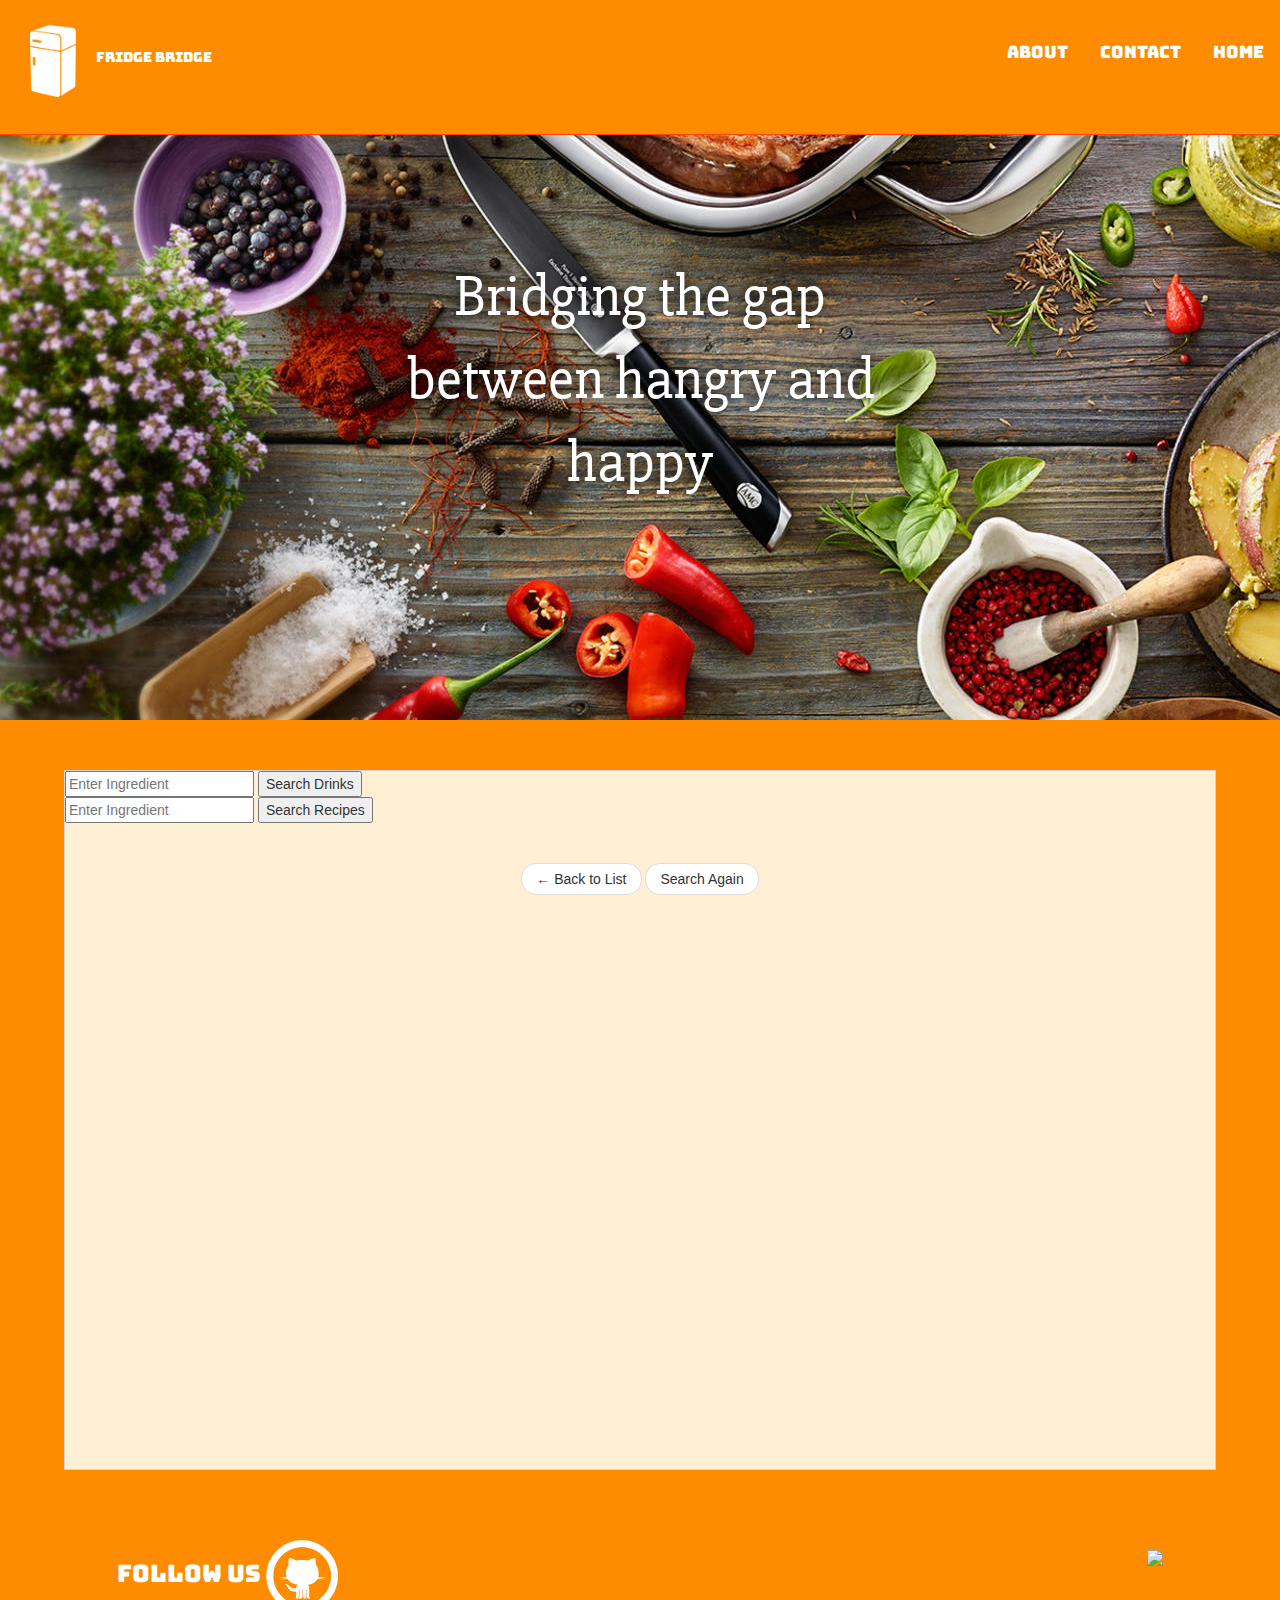
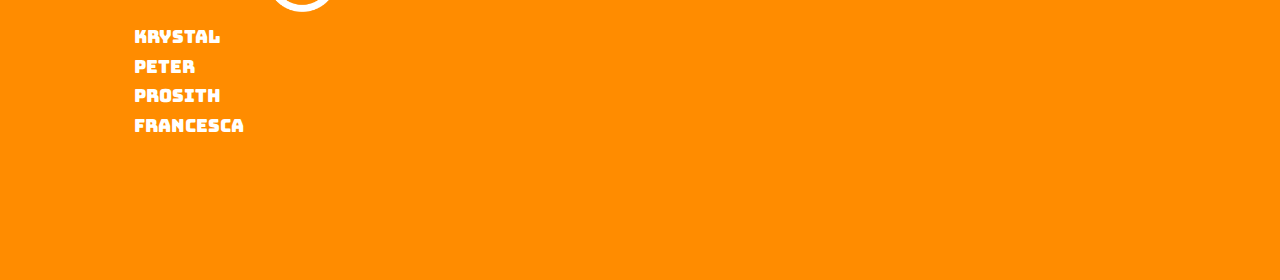
==== index.html @ c9c9466e "Merge pull request #19 from kryseno/prosith" ====
<!DOCTYPE html>
<html>

    <head>
        <title>Fridge Bridge</title>
        <link href="https://fonts.googleapis.com/css?family=Bungee|Slabo+27px|Quicksand" rel="stylesheet">
        <meta name="viewport" content="width=device-width, initial-scale=1">
        <link href="https://fonts.googleapis.com/css?family=Bungee|Slabo+27px" rel="stylesheet">
        <link rel="stylesheet" href="https://maxcdn.bootstrapcdn.com/bootstrap/3.3.7/css/bootstrap.min.css">
        <link rel="stylesheet" type="text/css" href="style.css">
        <script src="https://ajax.googleapis.com/ajax/libs/jquery/3.2.1/jquery.min.js"></script>
        <script src="https://maxcdn.bootstrapcdn.com/bootstrap/3.3.7/js/bootstrap.min.js"></script>

        <script src="food.js" type="text/javascript"></script>
        <script src="main.js" type="text/javascript"></script>
        <script src="youtube.js" type="text/javascript"></script>
        <script src="drink.js" type="text/javascript"></script>

        <meta name="viewport" content="width=device-width, initial-scale=1">
    </head>

    <body>

        <!--HEADER AND NAVIGATION MENU START-->
        <div class="navmenu">
            <img src="images/white_fridge.png" alt="Fridge Bridge Logo" id="fridgeLogo"><span class="hidden-xs" style="color: white">Fridge Bridge</span>
            <a href="#home">Home</a>
            <a href="#contact">Contact</a>
            <a href="#about">About</a>
        </div>

        <div class="header">
            <div class="hidden-sm hidden-md hidden-lg" id="mottoMobile">Bridging the gap between hangry and happy</div>
            <div class="hidden-xs" id="motto">Bridging the gap between hangry and happy</div>
        </div>
        <!--HEADER AND NAVIGATION MENU END-->

        <!--*******************************MAIN CONTENT AREA START*******************************-->
        <div class="content container-fluid">
            <div class="recipeArea">

                <!--SEARCH BAR FOR DRINK RECIPES-->
                <div class="inputForm">
                    <input class="inputDrink" type="text" name="input" placeholder="Enter Ingredient">
                    <button class="submitDrink" id="submitDrink" type="button">Search Drinks</button>
                </div>

                <!--SEARCH BAR FOR FOOD RECIPES-->
                <form action="">
                    <input placeholder="Enter Ingredient" type="text" id='foodInput'>
                    <button class="submitFood" id="submitFood" type="button">Search Recipes</button>
                </form>

                <!--PETER'S CODE FOR DRINKS START-->
                <div class="expand-drink">
                    <div class="expand-drink-body">
                        <div class="container-fluid">
                            <div class="drinkList">
                                <ul>

                                </ul>
                            </div>

                            <div class="drinkIng">
                                <h2></h2>
                                <div class="photoImg"></div>
                                <div class="ingredSec">
                                    <h3>Ingredients</h3>
                                    <ul></ul>
                                </div>
                                <div class="descSec">
                                    <h3>Instructions</h3>
                                    <p></p>
                                </div>
                                <div class="skillSec">
                                    <h3>Skill Level Recommended</h3>
                                    <p></p>
                                </div>
                                <div class="storySec">
                                    <h3>Background Story</h3>
                                    <p></p>
                                </div>
                                <div class="youtubeSec">
                                    <h3>Video Tutorials Containing <span class="drinksSearchTerm"></span></h3>
                                    <p>
                         <!--KRYSTAL'S CODE FOR DRINK CAROUSEL START-->
                                    <div class="carousel_container hidden" id="drinks_carousel">
                                        <div class="carousel slide" id="youtube_carousel1" data-pause='hover' data-ride="carousel">
                                            <!-- Indicators -->
                                            <ol class="carousel-indicators">
                                                <li data-target="#youtube_carousel1" data-slide-to="0" class="active"></li>
                                                <li data-target="#youtube_carousel1" data-slide-to="1"></li>
                                                <li data-target="#youtube_carousel1" data-slide-to="2"></li>
                                                <li data-target="#youtube_carousel1" data-slide-to="3"></li>
                                                <li data-target="#youtube_carousel1" data-slide-to="4"></li>
                                            </ol>

                                            <!-- Videos -->
                                            <div class="carousel-inner">
                                                <div class="item active drinksItem" id="drinks_video0" style="text-align: center">
                                                    <!--youtube video will go here-->
                                                </div>

                                                <div class="item drinksItem" id="drinks_video1" style="text-align: center">
                                                    <!--youtube video will go here-->
                                                </div>

                                                <div class="item drinksItem" id="drinks_video2" style="text-align: center">
                                                    <!--youtube video will go here-->
                                                </div>
                                                <div class="item drinksItem" id="drinks_video3" style="text-align: center">
                                                    <!--youtube video will go here-->
                                                </div>
                                                <div class="item drinksItem" id="drinks_video4" style="text-align: center">
                                                    <!--youtube video will go here-->
                                                </div>
                                            </div>

                                            <!-- Left & Right Controls -->
                                            <a class="left carousel-control" href="#youtube_carousel1" data-slide="prev">
                                                <span class="glyphicon glyphicon-chevron-left"></span>
                                                <span class="sr-only">Previous</span>
                                            </a>
                                            <a class="right carousel-control" href="#youtube_carousel1" data-slide="next">
                                                <span class="glyphicon glyphicon-chevron-right"></span>
                                                <span class="sr-only">Next</span>
                                            </a>
                                        </div>

                                    </div>
                        <!--KRYSTAL'S CODE FOR DRINK CAROUSEL END-->
                                </div>
                            </div>
                        </div>
                    </div>
                </div>

                <!--PROSITH'S CODES-->
                <div class="container-fluid">
                    <div class="recipeList">
                        <div class="recipeList rL1">
                        </div>
                        <div class="recipeList rL2">
                        </div>
                    </div>
                    <div class="recipe">
                        <h2></h2>
                        <div class="recipePhoto"></div>
                        <div class="foodIngredients">
                            <h3>Ingredients</h3>
                            <ul></ul>
                        </div>
                        <div class="instructions">
                            <h3>Instructions</h3>
                            <p></p>
                        </div>
                        <div class="vidTutorials">
                            <h3>Video Tutorials Containing <span class="foodSearchTerm"></span></h3>
                            <p>
                                <!--KRYSTAL'S CODE FOR **FOOD** CAROUSEL START-->
                            <div class="carousel_container hidden" id="food_carousel">
                                <div class="carousel slide" id="youtube_carousel2" data-pause='hover' data-ride="carousel">
                                    <!-- Indicators -->
                                    <ol class="carousel-indicators">
                                        <li data-target="#youtube_carousel2" data-slide-to="0" class="active"></li>
                                        <li data-target="#youtube_carousel2" data-slide-to="1"></li>
                                        <li data-target="#youtube_carousel2" data-slide-to="2"></li>
                                        <li data-target="#youtube_carousel2" data-slide-to="3"></li>
                                        <li data-target="#youtube_carousel2" data-slide-to="4"></li>
                                    </ol>

                                    <!-- Videos -->
                                    <div class="carousel-inner">
                                        <div class="item active foodItem" id="food_video0" style="text-align: center">
                                            <!--youtube video will go here-->
                                        </div>

                                        <div class="item foodItem" id="food_video1" style="text-align: center">
                                            <!--youtube video will go here-->
                                        </div>

                                        <div class="item foodItem" id="food_video2" style="text-align: center">
                                            <!--youtube video will go here-->
                                        </div>
                                        <div class="item foodItem" id="food_video3" style="text-align: center">
                                            <!--youtube video will go here-->
                                        </div>
                                        <div class="item foodItem" id="food_video4" style="text-align: center">
                                            <!--youtube video will go here-->
                                        </div>
                                    </div>

                                    <!-- Left & Right Controls -->
                                    <a class="left carousel-control" href="#youtube_carousel2" data-slide="prev">
                                        <span class="glyphicon glyphicon-chevron-left"></span>
                                        <span class="sr-only">Previous</span>
                                    </a>
                                    <a class="right carousel-control" href="#youtube_carousel2" data-slide="next">
                                        <span class="glyphicon glyphicon-chevron-right"></span>
                                        <span class="sr-only">Next</span>
                                    </a>
                                </div>
                            </div>
                        </div>
                        <!--KRYSTAL'S CODE FOR **FOOD** CAROUSEL END-->
                    </div>
                
                <nav aria-label="...">
                    <ul class="pager">
                        <li class="backToList"><span aria-hidden="true">&larr; Back to List</span></li>
                        <li class="searchAgain"><span aria-hidden="true">Search Again</span></li>
                    </ul>
                </nav>
                <!--PETER'S CODE FOR DRINKS END-->
                </div>
            </div>
        </div>


        <!--*******************************MAIN CONTENT AREA END*******************************-->

        <!-- error modal -->
        <div id="errorModal" class="modal fade" role="dialog">
            <div class="modal-dialog">
                <div class="modal-content">
                    <div class="modal-header">
                        <button type="button" class="close" data-dismiss="modal">&times;</button>
                    </div>
                    <div class="modal-body">
                        <p></p>
                    </div>
                </div>
            </div>
        </div>


        <!--FOOTER START-->
        <div class="footer container-fluid">
            <div class="col-md-4 col-xs-12 githubLinks">
                <div class="pull-left">
                    <h3>Follow Us<img src="images/github-10-xxl.png" alt="Github Logo" id="gitLogo"></h3>
                </div>
            <ul class="col-md-6 githubLinks">
                <li><a href="https://github.com/kryseno">Krystal</a></li>
                <li><a href="https://github.com/oowretep">Peter</a></li>
                <li><a href="https://github.com/pk316">Prosith</a></li>
                <li><a href="https://github.com/csinocruz">Francesca</a></li>
            </ul>
            </div>
            <div>
                <img class="pull-right col-md-6 col-xs-12 studentLogos" src="images/fb_logo_white.png" id="mainLogo">
            </div>
        </div>
        <!--FOOTER END-->

    </body>
</html>
---- style.css ----
/*Cesca's Code*/

body {
    background-color: darkorange;
}

#fridgeLogo {
    height: 8vh;
    width: auto;
    margin: 25px 20px 20px 30px;
}

#gitLogo {
    height: 8vh;
    width: auto;
    margin-left: 5px;
}

.navmenu {
    overflow: hidden;
    background-color: darkorange;
    font-family: 'Bungee', cursive;
    height: 15vh;
    width: 100%;
    position: fixed;
    border-bottom: 1px solid orangered;
}

.navmenu a {
    float: right;
    display: block;
    text-align: center;
    padding: 40px 16px;
    text-decoration: none;
    font-size: 17px;
    color: white;
}

.navmenu a:hover {
    color: orangered;
}

.header {
    height: 80vh;
    width: 100%;
    background-image: url("images/culinary.jpg");
    background-repeat: no-repeat;
    /*background-attachment: fixed;*/
    background-position: center left;
}

#motto {
    color: white;
    margin: auto;
    max-width: 580px;
    font-size: 58px;
    text-shadow: -1px -3px 13px black;
    text-align: center;
    font-family: 'Slabo 27px', serif;
    padding-top: 20%;
}

#mottoMobile {
    color: white;
    margin: auto;
    max-width: 300px;
    font-size: 35px;
    text-shadow: -1px -3px 13px black;
    text-align: center;
    font-family: 'Slabo 27px', serif;
    padding-top: 50%;
}

.footer {
    overflow: auto;
    background-color: darkorange;
    font-family: 'Bungee', cursive;
    height: 40vh;
    color: white;
    padding: 0px 8vw;
    /*display: flex;*/
    /*justify-content: space-around;*/
}

.content {
    display: flex;
    justify-content: space-around;
    margin-top: 50px;
    margin-bottom: 50px;
}

.recipeArea {
    height: 700px;
    width: 90vw;
    border: 1px solid lightgrey;
    display: inline-block;
    overflow: scroll;
    background-color: papayawhip;

}

li a{
    color: white;
    font-size: large;

}

li a:hover {
    color: orangered;
    text-decoration: none;
}

.githubLinks > ul li {
    list-style: none;
    padding: 2px;
     /*text-align: center;*/
 }

.studentLogos .githubLinks #gitLogo {
    text-align: center;
}

#mainLogo {
    height: 34vh;
    width: auto;
    padding-top: 30px;
    padding-left: 10vw;
    padding-bottom: 15px;
}

/*Krystal's Code*/
.carousel_container {
    width: 60%;
    margin: auto;
    border: 6px solid darkorange;
    border-radius: 10px;
}
.carousel_container .hidden{
    display: none;
}
.carousel-control {
    width: 5%;
}
.carousel-inner {
    background-color: darkorange;
}

/* peter css */
.drinkList {
    display: none;
    /*border: 1px solid black;*/
}

.drinkIng {
    display: none;
    /*border: 1px solid black;*/
}

.drinkList li {
    display: table;
    margin:auto;
}

.drinkList ul {
    padding: 0;
}

.mouseHover {
    cursor: pointer;
}

.photoImg {
    height: 300px;
    width: 300px;
    float: right;
    background-size: contain;
    background-repeat: no-repeat;
    border: none;
}

.carousel_container {
    margin: auto;
    border: 6px solid darkorange;
    border-radius: 10px;
}

#video0 {
    background-color: darkorange;
}

.drinkList, .drinkIng {
    font-family: 'Quicksand', sans-serif;
}

/*TESTING SLIDE MOTION FOR DIV*/
#expand-drink {
    border: 1px solid darkorange;
}
#expand-drink-body{
    height: 15px;
    overflow: hidden;
    transition:         height 500ms ease;
    -moz-transition:    height 500ms ease;
    -ms-transition:     height 500ms ease;
    -o-transition:      height 500ms ease;
    -webkit-transition: height 500ms ease;
}
.expanded {
    height: 550px !important;
}
#more {
    cursor: pointer;
    text-align: right;
}
/****************************/
/* PROSITH CSS */
.recipeList {
    display: none;
    display: inline-block;
}
.recipe{
    display: none;
}
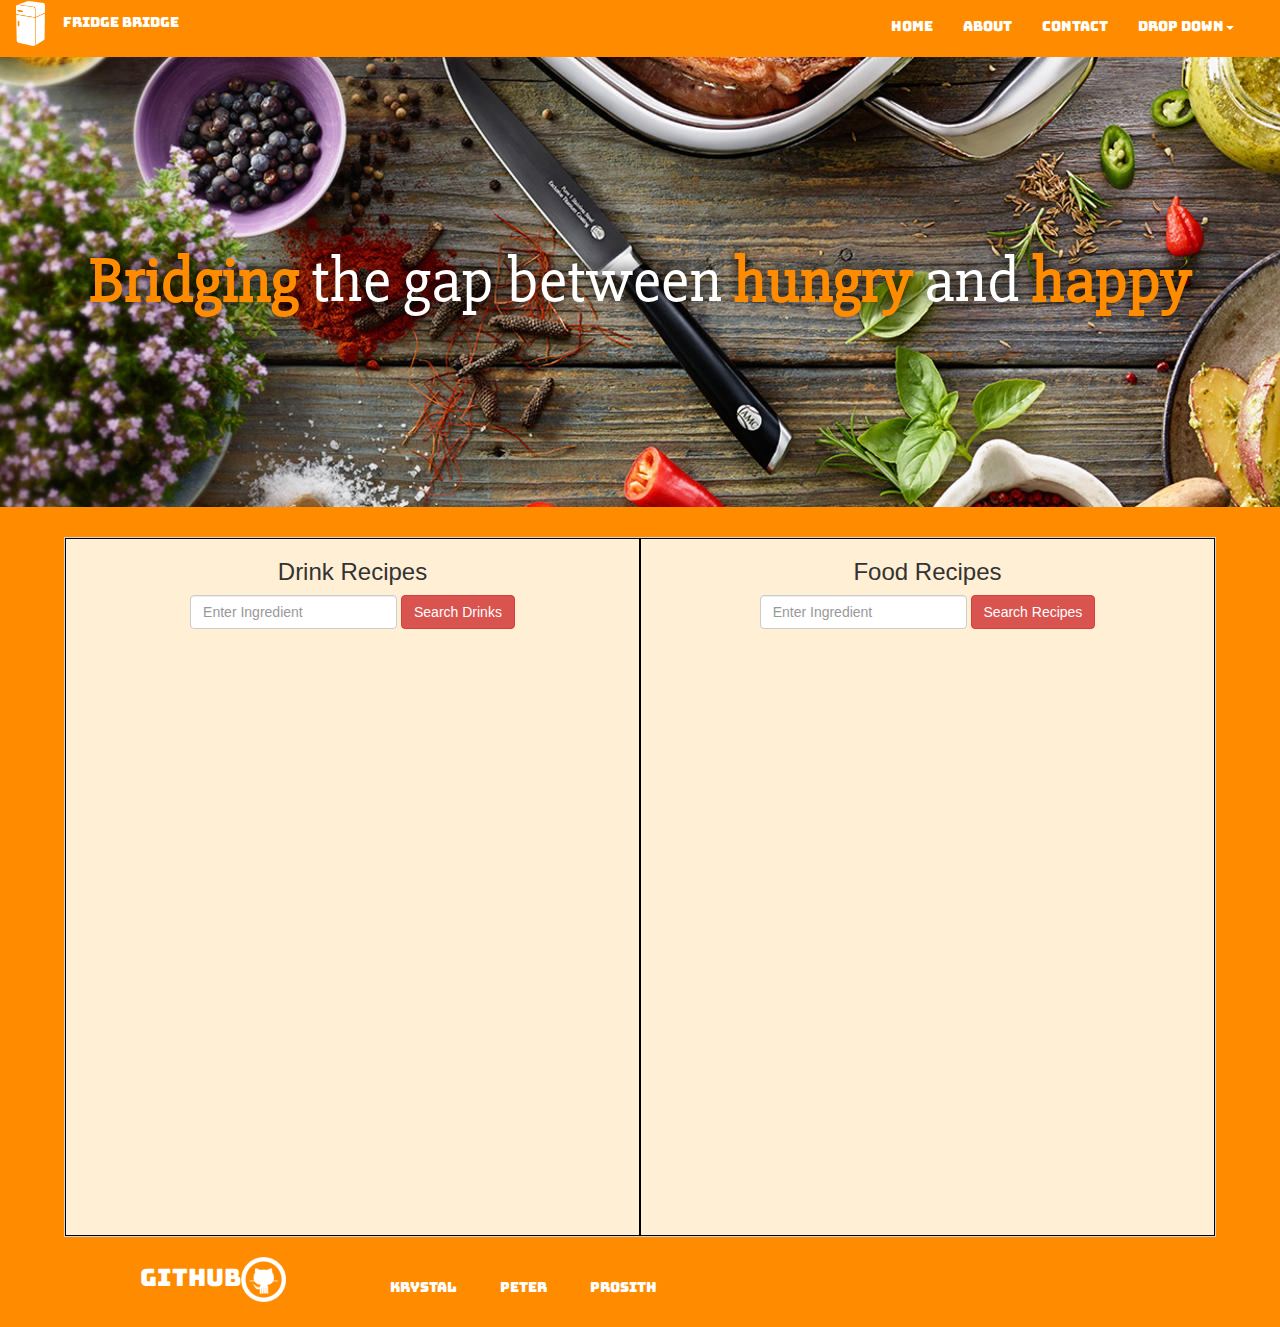
==== commit 13bdafd3: "Merge pull request #23 from kryseno/vp1" ====
--- a/index.html
+++ b/index.html
@@ -1,226 +1,245 @@
 <!DOCTYPE html>
 <html>
-
     <head>
         <title>Fridge Bridge</title>
+        <meta name="viewport" content="width=device-width, initial-scale=1">
+        
         <link href="https://fonts.googleapis.com/css?family=Bungee|Slabo+27px|Quicksand" rel="stylesheet">
-        <meta name="viewport" content="width=device-width, initial-scale=1">
         <link href="https://fonts.googleapis.com/css?family=Bungee|Slabo+27px" rel="stylesheet">
         <link rel="stylesheet" href="https://maxcdn.bootstrapcdn.com/bootstrap/3.3.7/css/bootstrap.min.css">
         <link rel="stylesheet" type="text/css" href="style.css">
+
         <script src="https://ajax.googleapis.com/ajax/libs/jquery/3.2.1/jquery.min.js"></script>
         <script src="https://maxcdn.bootstrapcdn.com/bootstrap/3.3.7/js/bootstrap.min.js"></script>
 
-        <script src="food.js" type="text/javascript"></script>
-        <script src="main.js" type="text/javascript"></script>
-        <script src="youtube.js" type="text/javascript"></script>
-        <script src="drink.js" type="text/javascript"></script>
-
-        <meta name="viewport" content="width=device-width, initial-scale=1">
+        <script src="scripts/food.js" type="text/javascript"></script>
+        <script src="scripts/main.js" type="text/javascript"></script>
+        <script src="scripts/youtube.js" type="text/javascript"></script>
+        <script src="scripts/drink.js" type="text/javascript"></script>
     </head>
 
     <body>
-
-        <!--HEADER AND NAVIGATION MENU START-->
-        <div class="navmenu">
-            <img src="images/white_fridge.png" alt="Fridge Bridge Logo" id="fridgeLogo"><span class="hidden-xs" style="color: white">Fridge Bridge</span>
-            <a href="#home">Home</a>
-            <a href="#contact">Contact</a>
-            <a href="#about">About</a>
+        <!--NAVIGATION MENU START-->
+        <nav class="navbar mb5">
+            <div class="container-fluid">
+                <div class="navbar-header">
+                    <button type="button" class="navbar-toggle nav-toggle" data-toggle="collapse" data-target="#mainNav">
+                            <img class="mobile-nav" src="images/fb_logo_white.png">
+                    </button>
+                    <div class="nav-left">
+                        <img src="images/white_fridge.png">
+                        <p>Fridge Bridge</p>
+                    </div>
+                </div>
+                <div class="collapse navbar-collapse navbar-right" id="mainNav">
+                    <ul class="nav navbar-nav">
+                        <li class="active"><a href="#home">Home</a></li>
+                        <li><a href="#about">About</a></li>
+                        <li><a href="#contact">Contact</a></li>
+                        <li class="dropdown">
+                            <a class="dropdown-toggle" data-toggle="dropdown" href="#">Drop Down<span class="caret"></span></a>
+                            <ul class="dropdown-menu">
+                                <li><a href="#">Page 1-1</a></li>
+                                <li><a href="#">Page 1-2</a></li>
+                                <li><a href="#">Page 1-3</a></li>
+                            </ul>
+                        </li>
+                    </ul>
+                </div>
+            </div>
+        </nav> <!--NAVIGATION MENU END-->
+
+        <div class="jumbotron welcome">
+            <h1><b>Bridging</b> the gap between <b>hungry</b> and <b>happy</b></h1>
         </div>
 
-        <div class="header">
-            <div class="hidden-sm hidden-md hidden-lg" id="mottoMobile">Bridging the gap between hangry and happy</div>
-            <div class="hidden-xs" id="motto">Bridging the gap between hangry and happy</div>
-        </div>
-        <!--HEADER AND NAVIGATION MENU END-->
-
-        <!--*******************************MAIN CONTENT AREA START*******************************-->
-        <div class="content container-fluid">
-            <div class="recipeArea">
-
-                <!--SEARCH BAR FOR DRINK RECIPES-->
-                <div class="inputForm">
-                    <input class="inputDrink" type="text" name="input" placeholder="Enter Ingredient">
-                    <button class="submitDrink" id="submitDrink" type="button">Search Drinks</button>
-                </div>
-
-                <!--SEARCH BAR FOR FOOD RECIPES-->
-                <form action="">
-                    <input placeholder="Enter Ingredient" type="text" id='foodInput'>
-                    <button class="submitFood" id="submitFood" type="button">Search Recipes</button>
-                </form>
-
-                <!--PETER'S CODE FOR DRINKS START-->
-                <div class="expand-drink">
-                    <div class="expand-drink-body">
-                        <div class="container-fluid">
-                            <div class="drinkList">
-                                <ul>
-
-                                </ul>
-                            </div>
-
-                            <div class="drinkIng">
-                                <h2></h2>
-                                <div class="photoImg"></div>
-                                <div class="ingredSec">
-                                    <h3>Ingredients</h3>
-                                    <ul></ul>
+        <!--MAIN CONTENT-->
+        <div class="content">
+            <div class="recipe-area">
+                
+                <!--DRINKS-->
+                <div class="drink-container col-sm-6 col-xs-12">
+                    <h3 class="drink-header col-sm-12">Drink Recipes</h3>
+                    <!--SEARCH BAR FOR DRINK RECIPES-->
+                    <form class="form-inline col-sm-12">
+                        <div class="drink-search form-group">
+                            <input class="input-drink form-control" type="text" name="input" placeholder="Enter Ingredient">
+                            <button class="submit-drink btn btn-danger" id="submit-drink" type="button">Search Drinks</button>
+                        </div>
+                    </form>
+
+                    <!--DRINKS START-->
+                    <div class="container-fluid">
+                        <div class="drink-list">
+                            <ul>
+
+                            </ul>
+                        </div>
+
+                        <div class="drink-ing">
+                            <h2></h2>
+                            <div class="photo-img"></div>
+                            <div class="ingred-sec">
+                                <h3>Ingredients</h3>
+                                <ul></ul>
+                            </div>
+                            <div class="desc-sec">
+                                <h3>Instructions</h3>
+                                <p></p>
+                            </div>
+                            <div class="skill-sec">
+                                <h3>Skill Level Recommended</h3>
+                                <p></p>
+                            </div>
+                            <div class="story-sec">
+                                <h3>Background Story</h3>
+                                <p></p>
+                            </div>
+                            <div class="youtube-sec">
+                                <h3>Video Tutorials Containing <span class="drinksSearchTerm"></span></h3>
+                                <p>
+                                <!--DRINK CAROUSEL START-->
+                                <div class="carousel_container hidden" id="drinks-carousel">
+                                    <div class="carousel slide" id="youtube-carousel1" data-pause='hover' data-ride="carousel">
+                                        <!-- Indicators -->
+                                        <ol class="carousel-indicators">
+                                            <li data-target="#youtube-carousel1" data-slide-to="0" class="active"></li>
+                                            <li data-target="#youtube-carousel1" data-slide-to="1"></li>
+                                            <li data-target="#youtube-carousel1" data-slide-to="2"></li>
+                                            <li data-target="#youtube-carousel1" data-slide-to="3"></li>
+                                            <li data-target="#youtube-carousel1" data-slide-to="4"></li>
+                                        </ol>
+
+                                        <!-- Videos -->
+                                        <div class="carousel-inner">
+                                            <div class="item active drinks-item" id="drinks-video0" style="text-align: center">
+                                                <!--youtube video will go here-->
+                                            </div>
+
+                                            <div class="item drinks-item" id="drinks-video1" style="text-align: center">
+                                                <!--youtube video will go here-->
+                                            </div>
+
+                                            <div class="item drinks-item" id="drinks-video2" style="text-align: center">
+                                                <!--youtube video will go here-->
+                                            </div>
+                                            <div class="item drinks-item" id="drinks-video3" style="text-align: center">
+                                                <!--youtube video will go here-->
+                                            </div>
+                                            <div class="item drinks-item" id="drinks-video4" style="text-align: center">
+                                                <!--youtube video will go here-->
+                                            </div>
+                                        </div>
+
+                                        <!-- Left & Right Controls -->
+                                        <a class="left carousel-control" href="#youtube-carousel1" data-slide="prev">
+                                            <span class="glyphicon glyphicon-chevron-left"></span>
+                                            <span class="sr-only">Previous</span>
+                                        </a>
+                                        <a class="right carousel-control" href="#youtube-carousel1" data-slide="next">
+                                            <span class="glyphicon glyphicon-chevron-right"></span>
+                                            <span class="sr-only">Next</span>
+                                        </a>
+                                    </div>
+                                </div><!--DRINK CAROUSEL END-->
+                            </div>
+                        </div>
+                    </div>
+                </div><!--DRINKS END-->
+
+                <!--FOOD-->
+                <div class="food-container col-sm-6 col-xs-12">
+                    <h3 class="food-header col-sm-12">Food Recipes</h3>
+                    <!--SEARCH BAR FOR FOOD RECIPES-->
+                    <form class="form-inline col-sm-12">
+                        <div class="food-search form-group">
+                            <input placeholder="Enter Ingredient" type="text" id='food-input' class="form-control">
+                            <button class="submit-food btn btn-danger" id="submit-food" type="button">Search Recipes</button>
+                        </div>
+                    </form>
+
+                    <!--FOOD START-->
+                    <div class="container-fluid">
+                        <div class="recipe-list">
+                            <div class="recipe-list rL1">
+                            </div>
+                            <div class="recipe-list rL2">
+                            </div>
+                        </div>
+                        <div class="recipe">
+                            <h2></h2>
+                            <div class="recipe-photo"></div>
+                            <div class="food-ingredients">
+                                <h3>Ingredients</h3>
+                                <ul></ul>
+                            </div>
+                            <div class="instructions">
+                                <h3>Instructions</h3>
+                                <p></p>
+                            </div>
+                            <div class="vid-tutorials">
+                                <h3>Video Tutorials Containing <span class="foodSearchTerm"></span></h3>
+                                <p>
+                                <!--FOOD CAROUSEL START-->
+                                <div class="carousel-container hidden" id="food-carousel">
+                                    <div class="carousel slide" id="youtube-carousel2" data-pause='hover' data-ride="carousel">
+                                        <!-- Indicators -->
+                                        <ol class="carousel-indicators">
+                                            <li data-target="#youtube-carousel2" data-slide-to="0" class="active"></li>
+                                            <li data-target="#youtube-carousel2" data-slide-to="1"></li>
+                                            <li data-target="#youtube-carousel2" data-slide-to="2"></li>
+                                            <li data-target="#youtube-carousel2" data-slide-to="3"></li>
+                                            <li data-target="#youtube-carousel2" data-slide-to="4"></li>
+                                        </ol>
+
+                                        <!-- Videos -->
+                                        <div class="carousel-inner">
+                                            <div class="item active food-item" id="food-video0" style="text-align: center">
+                                                <!--youtube video will go here-->
+                                            </div>
+
+                                            <div class="item food-item" id="food-video1" style="text-align: center">
+                                                <!--youtube video will go here-->
+                                            </div>
+
+                                            <div class="item food-item" id="food-video2" style="text-align: center">
+                                                <!--youtube video will go here-->
+                                            </div>
+                                            <div class="item food-item" id="food-video3" style="text-align: center">
+                                                <!--youtube video will go here-->
+                                            </div>
+                                            <div class="item food-item" id="food-video4" style="text-align: center">
+                                                <!--youtube video will go here-->
+                                            </div>
+                                        </div>
+
+                                        <!-- Left & Right Controls -->
+                                        <a class="left carousel-control" href="#youtube-carousel2" data-slide="prev">
+                                            <span class="glyphicon glyphicon-chevron-left"></span>
+                                            <span class="sr-only">Previous</span>
+                                        </a>
+                                        <a class="right carousel-control" href="#youtube-carousel2" data-slide="next">
+                                            <span class="glyphicon glyphicon-chevron-right"></span>
+                                            <span class="sr-only">Next</span>
+                                        </a>
+                                    </div>
                                 </div>
-                                <div class="descSec">
-                                    <h3>Instructions</h3>
-                                    <p></p>
-                                </div>
-                                <div class="skillSec">
-                                    <h3>Skill Level Recommended</h3>
-                                    <p></p>
-                                </div>
-                                <div class="storySec">
-                                    <h3>Background Story</h3>
-                                    <p></p>
-                                </div>
-                                <div class="youtubeSec">
-                                    <h3>Video Tutorials Containing <span class="drinksSearchTerm"></span></h3>
-                                    <p>
-                         <!--KRYSTAL'S CODE FOR DRINK CAROUSEL START-->
-                                    <div class="carousel_container hidden" id="drinks_carousel">
-                                        <div class="carousel slide" id="youtube_carousel1" data-pause='hover' data-ride="carousel">
-                                            <!-- Indicators -->
-                                            <ol class="carousel-indicators">
-                                                <li data-target="#youtube_carousel1" data-slide-to="0" class="active"></li>
-                                                <li data-target="#youtube_carousel1" data-slide-to="1"></li>
-                                                <li data-target="#youtube_carousel1" data-slide-to="2"></li>
-                                                <li data-target="#youtube_carousel1" data-slide-to="3"></li>
-                                                <li data-target="#youtube_carousel1" data-slide-to="4"></li>
-                                            </ol>
-
-                                            <!-- Videos -->
-                                            <div class="carousel-inner">
-                                                <div class="item active drinksItem" id="drinks_video0" style="text-align: center">
-                                                    <!--youtube video will go here-->
-                                                </div>
-
-                                                <div class="item drinksItem" id="drinks_video1" style="text-align: center">
-                                                    <!--youtube video will go here-->
-                                                </div>
-
-                                                <div class="item drinksItem" id="drinks_video2" style="text-align: center">
-                                                    <!--youtube video will go here-->
-                                                </div>
-                                                <div class="item drinksItem" id="drinks_video3" style="text-align: center">
-                                                    <!--youtube video will go here-->
-                                                </div>
-                                                <div class="item drinksItem" id="drinks_video4" style="text-align: center">
-                                                    <!--youtube video will go here-->
-                                                </div>
-                                            </div>
-
-                                            <!-- Left & Right Controls -->
-                                            <a class="left carousel-control" href="#youtube_carousel1" data-slide="prev">
-                                                <span class="glyphicon glyphicon-chevron-left"></span>
-                                                <span class="sr-only">Previous</span>
-                                            </a>
-                                            <a class="right carousel-control" href="#youtube_carousel1" data-slide="next">
-                                                <span class="glyphicon glyphicon-chevron-right"></span>
-                                                <span class="sr-only">Next</span>
-                                            </a>
-                                        </div>
-
-                                    </div>
-                        <!--KRYSTAL'S CODE FOR DRINK CAROUSEL END-->
-                                </div>
-                            </div>
-                        </div>
-                    </div>
-                </div>
-
-                <!--PROSITH'S CODES-->
-                <div class="container-fluid">
-                    <div class="recipeList">
-                        <div class="recipeList rL1">
-                        </div>
-                        <div class="recipeList rL2">
-                        </div>
-                    </div>
-                    <div class="recipe">
-                        <h2></h2>
-                        <div class="recipePhoto"></div>
-                        <div class="foodIngredients">
-                            <h3>Ingredients</h3>
-                            <ul></ul>
-                        </div>
-                        <div class="instructions">
-                            <h3>Instructions</h3>
-                            <p></p>
-                        </div>
-                        <div class="vidTutorials">
-                            <h3>Video Tutorials Containing <span class="foodSearchTerm"></span></h3>
-                            <p>
-                                <!--KRYSTAL'S CODE FOR **FOOD** CAROUSEL START-->
-                            <div class="carousel_container hidden" id="food_carousel">
-                                <div class="carousel slide" id="youtube_carousel2" data-pause='hover' data-ride="carousel">
-                                    <!-- Indicators -->
-                                    <ol class="carousel-indicators">
-                                        <li data-target="#youtube_carousel2" data-slide-to="0" class="active"></li>
-                                        <li data-target="#youtube_carousel2" data-slide-to="1"></li>
-                                        <li data-target="#youtube_carousel2" data-slide-to="2"></li>
-                                        <li data-target="#youtube_carousel2" data-slide-to="3"></li>
-                                        <li data-target="#youtube_carousel2" data-slide-to="4"></li>
-                                    </ol>
-
-                                    <!-- Videos -->
-                                    <div class="carousel-inner">
-                                        <div class="item active foodItem" id="food_video0" style="text-align: center">
-                                            <!--youtube video will go here-->
-                                        </div>
-
-                                        <div class="item foodItem" id="food_video1" style="text-align: center">
-                                            <!--youtube video will go here-->
-                                        </div>
-
-                                        <div class="item foodItem" id="food_video2" style="text-align: center">
-                                            <!--youtube video will go here-->
-                                        </div>
-                                        <div class="item foodItem" id="food_video3" style="text-align: center">
-                                            <!--youtube video will go here-->
-                                        </div>
-                                        <div class="item foodItem" id="food_video4" style="text-align: center">
-                                            <!--youtube video will go here-->
-                                        </div>
-                                    </div>
-
-                                    <!-- Left & Right Controls -->
-                                    <a class="left carousel-control" href="#youtube_carousel2" data-slide="prev">
-                                        <span class="glyphicon glyphicon-chevron-left"></span>
-                                        <span class="sr-only">Previous</span>
-                                    </a>
-                                    <a class="right carousel-control" href="#youtube_carousel2" data-slide="next">
-                                        <span class="glyphicon glyphicon-chevron-right"></span>
-                                        <span class="sr-only">Next</span>
-                                    </a>
-                                </div>
-                            </div>
-                        </div>
-                        <!--KRYSTAL'S CODE FOR **FOOD** CAROUSEL END-->
-                    </div>
+                            </div><!--FOOD CAROUSEL END-->
+                        </div>
+                    </div>
+                </div><!--FOOD END-->
                 
-                <nav aria-label="...">
+                <!-- <nav aria-label="...">
                     <ul class="pager">
-                        <li class="backToList"><span aria-hidden="true">&larr; Back to List</span></li>
-                        <li class="searchAgain"><span aria-hidden="true">Search Again</span></li>
+                        <li class="back-to-list"><span aria-hidden="true">&larr; Back to List</span></li>
+                        <li class="search-again"><span aria-hidden="true">Search Again</span></li>
                     </ul>
-                </nav>
-                <!--PETER'S CODE FOR DRINKS END-->
-                </div>
-            </div>
-        </div>
-
-
-        <!--*******************************MAIN CONTENT AREA END*******************************-->
+                </nav> -->
+            </div>
+        </div><!--MAIN CONTENT-->
 
         <!-- error modal -->
-        <div id="errorModal" class="modal fade" role="dialog">
+        <div id="error-modal" class="modal fade" role="dialog">
             <div class="modal-dialog">
                 <div class="modal-content">
                     <div class="modal-header">
@@ -233,25 +252,17 @@
             </div>
         </div>
 
-
         <!--FOOTER START-->
-        <div class="footer container-fluid">
-            <div class="col-md-4 col-xs-12 githubLinks">
-                <div class="pull-left">
-                    <h3>Follow Us<img src="images/github-10-xxl.png" alt="Github Logo" id="gitLogo"></h3>
-                </div>
-            <ul class="col-md-6 githubLinks">
-                <li><a href="https://github.com/kryseno">Krystal</a></li>
-                <li><a href="https://github.com/oowretep">Peter</a></li>
-                <li><a href="https://github.com/pk316">Prosith</a></li>
-                <li><a href="https://github.com/csinocruz">Francesca</a></li>
-            </ul>
-            </div>
+        <div class="footer container">
             <div>
-                <img class="pull-right col-md-6 col-xs-12 studentLogos" src="images/fb_logo_white.png" id="mainLogo">
-            </div>
-        </div>
-        <!--FOOTER END-->
-
+                <h3 class="col-sm-3 col-xs-12">Github<img src="images/github-10-xxl.png" id="git-logo"></h3>
+                <ul class="col-sm-9 col-xs-12 github-links">
+                    <li><a href="https://github.com/kryseno">Krystal</a></li>
+                    <li><a href="https://github.com/oowretep">Peter</a></li>
+                    <li><a href="https://github.com/pk316">Prosith</a></li>
+                    <!-- <li><a href="https://github.com/csinocruz">Francesca</a></li> -->
+                </ul>
+            </div>
+        </div><!--FOOTER END-->
     </body>
-</html>+</html>
--- a/style.css
+++ b/style.css
@@ -1,127 +1,122 @@
-
-/*Cesca's Code*/
-
 body {
     background-color: darkorange;
 }
 
-#fridgeLogo {
-    height: 8vh;
-    width: auto;
-    margin: 25px 20px 20px 30px;
-}
-
-#gitLogo {
-    height: 8vh;
-    width: auto;
-    margin-left: 5px;
-}
-
-.navmenu {
-    overflow: hidden;
-    background-color: darkorange;
+ul > li {
+    list-style-type: none;
+}
+
+li > a {
+    text-decoration: none;
+    color: white;
+}
+
+/* NAVBAR */
+.navbar {
     font-family: 'Bungee', cursive;
-    height: 15vh;
-    width: 100%;
-    position: fixed;
-    border-bottom: 1px solid orangered;
-}
-
-.navmenu a {
+}
+
+.mb5 {
+    margin-bottom: 5px;
+}
+
+.nav-left > img {
+    height: 5vh;
+}
+
+.nav-left > p {
+    display: inline;
+    color: white;
+    padding-left: 15px;
+    margin: 0;
+}
+
+.dropdown-menu {
+    background-color: darkorange;
+}
+
+.dropdown-menu > li {
+    text-align: center;
+}
+
+.nav > li > a:focus, .nav > li > a:hover, .dropdown-menu > li > a:focus, .dropdown-menu > li > a:hover {
+    text-decoration: none;
+    background-color: white;
+    color: darkorange;
+}
+
+#main-nav {
+    padding-top: 5px;
+}
+
+.mobile-nav {
+    height: 10vh;
+}
+
+.nav-toggle {
+    position: relative;
     float: right;
-    display: block;
-    text-align: center;
-    padding: 40px 16px;
-    text-decoration: none;
-    font-size: 17px;
-    color: white;
-}
-
-.navmenu a:hover {
-    color: orangered;
-}
-
-.header {
-    height: 80vh;
+    margin: 1px 10px;
+}
+
+/* WELCOME */
+.welcome {
+    height: 50vh;
     width: 100%;
     background-image: url("images/culinary.jpg");
     background-repeat: no-repeat;
-    /*background-attachment: fixed;*/
     background-position: center left;
-}
-
-#motto {
-    color: white;
-    margin: auto;
-    max-width: 580px;
-    font-size: 58px;
+    padding: 1% 0;
+    display: flex;
+}
+
+.welcome > h1 {
+    color: white;
+    margin: auto;
     text-shadow: -1px -3px 13px black;
-    text-align: center;
     font-family: 'Slabo 27px', serif;
-    padding-top: 20%;
-}
-
-#mottoMobile {
-    color: white;
-    margin: auto;
-    max-width: 300px;
-    font-size: 35px;
-    text-shadow: -1px -3px 13px black;
-    text-align: center;
-    font-family: 'Slabo 27px', serif;
-    padding-top: 50%;
-}
-
-.footer {
+    text-align: center;
+}
+
+.welcome > h1 b {
+    color: darkorange;
+}
+
+/* MAIN CONTENT */
+.recipe-area {
+    height: 700px;
+    width: 90vw;
+    border: 1px solid lightgrey;
     overflow: auto;
-    background-color: darkorange;
-    font-family: 'Bungee', cursive;
-    height: 40vh;
-    color: white;
-    padding: 0px 8vw;
-    /*display: flex;*/
-    /*justify-content: space-around;*/
-}
+    background-color: papayawhip;
+}
+
+.drink-container, .food-container {
+    border: 1px solid black;
+    height: 100%;
+}
+
+.drink-container > h3, .drink-container > form, .food-container > h3, .food-container > form {
+    text-align: center;
+}
+
+
+
+
+
+
 
 .content {
     display: flex;
     justify-content: space-around;
-    margin-top: 50px;
-    margin-bottom: 50px;
-}
-
-.recipeArea {
-    height: 700px;
-    width: 90vw;
-    border: 1px solid lightgrey;
-    display: inline-block;
-    overflow: scroll;
-    background-color: papayawhip;
-
-}
-
-li a{
-    color: white;
-    font-size: large;
-
-}
-
-li a:hover {
-    color: orangered;
-    text-decoration: none;
-}
-
-.githubLinks > ul li {
-    list-style: none;
-    padding: 2px;
-     /*text-align: center;*/
- }
-
-.studentLogos .githubLinks #gitLogo {
-    text-align: center;
-}
-
-#mainLogo {
+    margin: auto;
+}
+
+.student-logos {
+    text-align: center;
+}
+
+#main-logo {
     height: 34vh;
     width: auto;
     padding-top: 30px;
@@ -129,14 +124,13 @@
     padding-bottom: 15px;
 }
 
-/*Krystal's Code*/
-.carousel_container {
+.carousel-container {
     width: 60%;
     margin: auto;
     border: 6px solid darkorange;
     border-radius: 10px;
 }
-.carousel_container .hidden{
+.carousel-container .hidden{
     display: none;
 }
 .carousel-control {
@@ -146,31 +140,28 @@
     background-color: darkorange;
 }
 
-/* peter css */
-.drinkList {
-    display: none;
-    /*border: 1px solid black;*/
-}
-
-.drinkIng {
-    display: none;
-    /*border: 1px solid black;*/
-}
-
-.drinkList li {
+.drink-list {
+    display: none;
+}
+
+.drink-ing {
+    display: none;
+}
+
+.drink-list li {
     display: table;
     margin:auto;
 }
 
-.drinkList ul {
+.drink-list ul {
     padding: 0;
 }
 
-.mouseHover {
+.mouse-hover {
     cursor: pointer;
 }
 
-.photoImg {
+.photo-img {
     height: 300px;
     width: 300px;
     float: right;
@@ -179,7 +170,7 @@
     border: none;
 }
 
-.carousel_container {
+.carousel-container {
     margin: auto;
     border: 6px solid darkorange;
     border-radius: 10px;
@@ -189,36 +180,64 @@
     background-color: darkorange;
 }
 
-.drinkList, .drinkIng {
+.drink-list, .drink-ing {
     font-family: 'Quicksand', sans-serif;
 }
 
-/*TESTING SLIDE MOTION FOR DIV*/
-#expand-drink {
-    border: 1px solid darkorange;
-}
-#expand-drink-body{
-    height: 15px;
-    overflow: hidden;
-    transition:         height 500ms ease;
-    -moz-transition:    height 500ms ease;
-    -ms-transition:     height 500ms ease;
-    -o-transition:      height 500ms ease;
-    -webkit-transition: height 500ms ease;
-}
-.expanded {
-    height: 550px !important;
-}
-#more {
-    cursor: pointer;
-    text-align: right;
-}
-/****************************/
-/* PROSITH CSS */
-.recipeList {
+.recipe-list {
     display: none;
     display: inline-block;
 }
 .recipe{
     display: none;
 }
+
+
+
+
+
+/* FOOTER */
+.footer {
+    font-family: 'Bungee', cursive;
+    height: 10vh;
+    color: white;
+}
+
+#git-logo {
+    height: 5vh;
+}
+
+.github-links {
+    margin-top: 40px;
+}
+
+.footer h3 {
+    text-align: center;
+}
+
+.github-links > li {
+    display: inline;
+}
+
+.github-links > li a {
+    padding: 20px;
+}
+
+.github-links > li a:hover {
+    text-decoration: none;
+    color: darkorange;
+    background-color: white;
+}
+
+/* RESPONSIVE */
+@media screen and (max-width: 768px) {
+    .nav-left {
+        display: none;
+    }
+
+    .github-links {
+        margin: auto;
+        display: flex;
+        justify-content: space-around;
+    }
+}
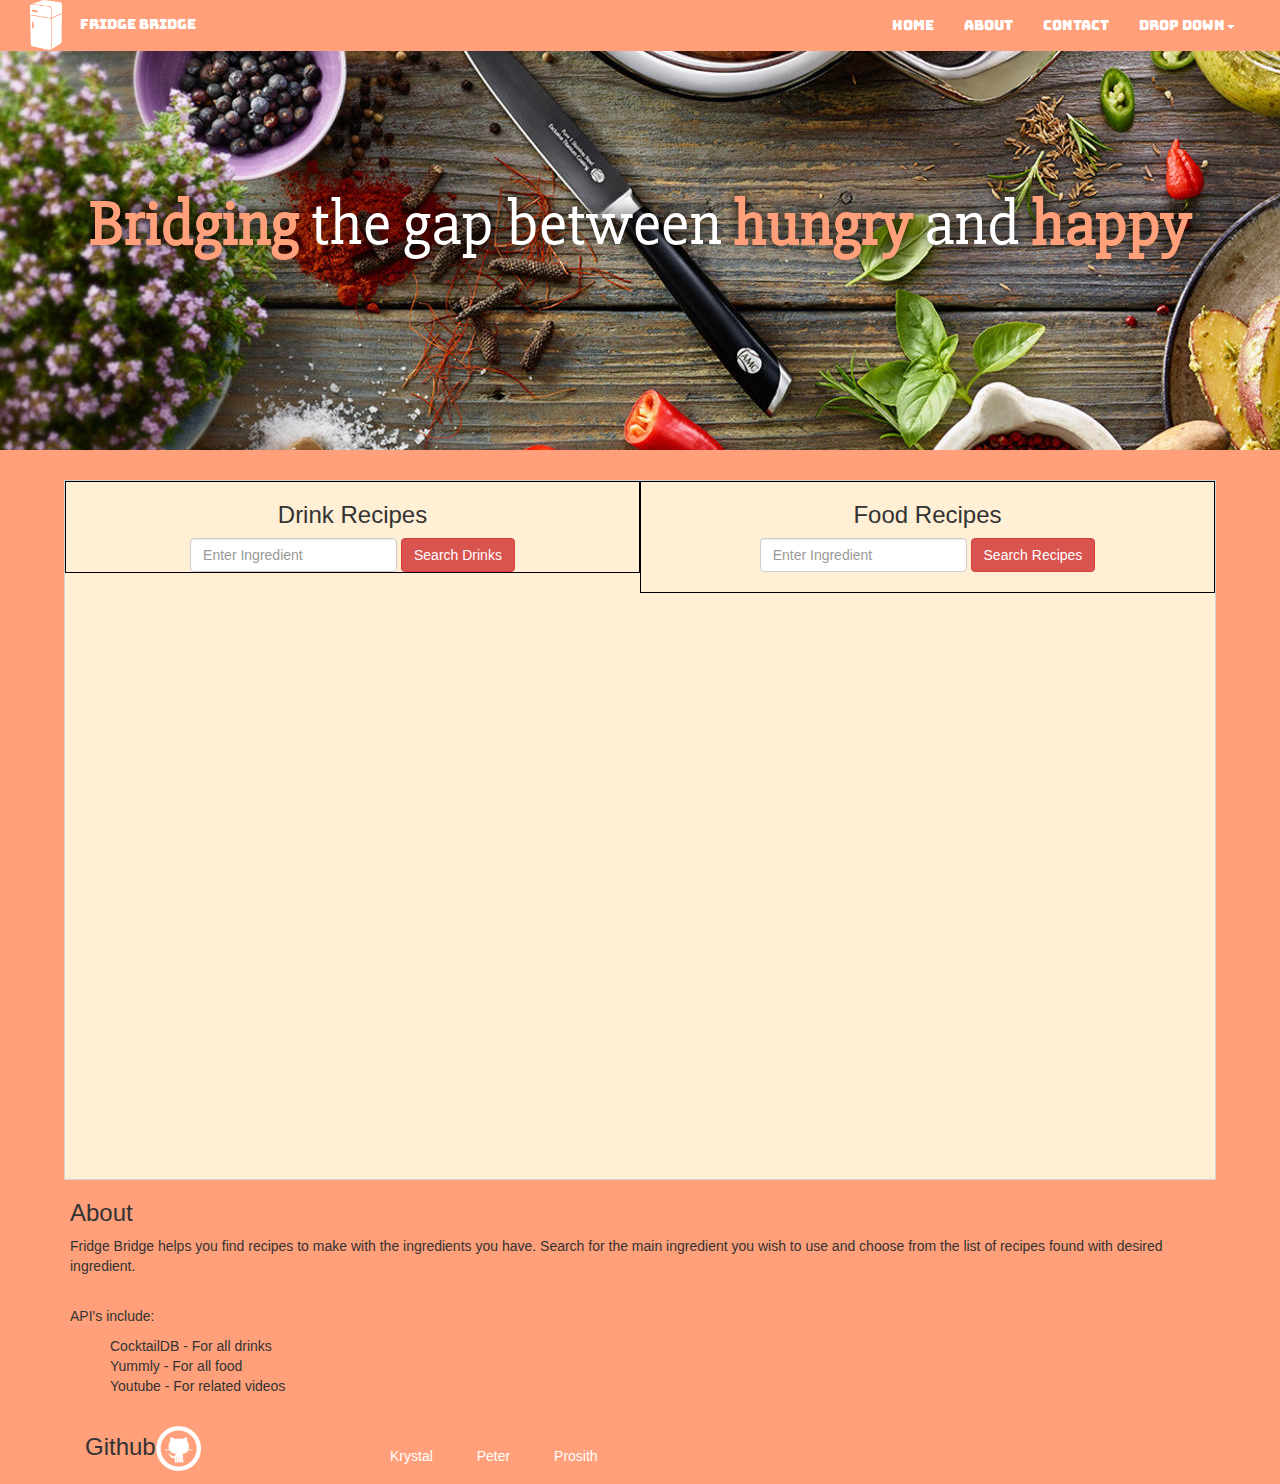
==== commit 1068dced: "Merge pull request #27 from kryseno/vp1" ====
--- a/index.html
+++ b/index.html
@@ -20,7 +20,7 @@
 
     <body>
         <!--NAVIGATION MENU START-->
-        <nav class="navbar mb5">
+        <nav class="navbar custom-nav container-fluid navbar-fixed-top">
             <div class="container-fluid">
                 <div class="navbar-header">
                     <button type="button" class="navbar-toggle nav-toggle" data-toggle="collapse" data-target="#mainNav">
@@ -49,7 +49,7 @@
             </div>
         </nav> <!--NAVIGATION MENU END-->
 
-        <div class="jumbotron welcome">
+        <div class="jumbotron welcome" id="home">
             <h1><b>Bridging</b> the gap between <b>hungry</b> and <b>happy</b></h1>
         </div>
 
@@ -238,31 +238,42 @@
             </div>
         </div><!--MAIN CONTENT-->
 
+        <div class="container" id="about">
+            <h3>About</h3>
+            <p>Fridge Bridge helps you find recipes to make with the ingredients you have. Search for the main ingredient you wish to use and choose from the list of recipes found with desired ingredient.</p>
+            <br>
+            <p>API's include:</p>
+            <ul>
+                <li>CocktailDB - For all drinks</li>
+                <li>Yummly - For all food</li>
+                <li>Youtube - For related videos</li>
+            </ul>
+        </div>
+
+        <div class="container" id="contact">
+            <h3 class="col-sm-3 col-xs-12">Github<img src="images/github-10-xxl.png" id="git-logo"></h3>
+            <ul class="col-sm-9 col-xs-12 github-links">
+                <li><a href="https://github.com/kryseno">Krystal</a></li>
+                <li><a href="https://github.com/oowretep">Peter</a></li>
+                <li><a href="https://github.com/pk316">Prosith</a></li>
+                <!-- <li><a href="https://github.com/csinocruz">Francesca</a></li> -->
+            </ul>
+        </div>
+
         <!-- error modal -->
         <div id="error-modal" class="modal fade" role="dialog">
             <div class="modal-dialog">
                 <div class="modal-content">
-                    <div class="modal-header">
-                        <button type="button" class="close" data-dismiss="modal">&times;</button>
-                    </div>
                     <div class="modal-body">
+                        <h4>Error</h4>
                         <p></p>
+                    </div>
+                    <div class="modal-footer">
+                        <button type="button" class="close" data-dismiss="modal">Close &times;</button>
                     </div>
                 </div>
             </div>
         </div>
-
-        <!--FOOTER START-->
-        <div class="footer container">
-            <div>
-                <h3 class="col-sm-3 col-xs-12">Github<img src="images/github-10-xxl.png" id="git-logo"></h3>
-                <ul class="col-sm-9 col-xs-12 github-links">
-                    <li><a href="https://github.com/kryseno">Krystal</a></li>
-                    <li><a href="https://github.com/oowretep">Peter</a></li>
-                    <li><a href="https://github.com/pk316">Prosith</a></li>
-                    <!-- <li><a href="https://github.com/csinocruz">Francesca</a></li> -->
-                </ul>
-            </div>
-        </div><!--FOOTER END-->
+        
     </body>
 </html>
--- a/style.css
+++ b/style.css
@@ -1,5 +1,5 @@
 body {
-    background-color: darkorange;
+    background-color: lightsalmon;
 }
 
 ul > li {
@@ -16,12 +16,13 @@
     font-family: 'Bungee', cursive;
 }
 
-.mb5 {
-    margin-bottom: 5px;
+.custom-nav {
+    margin-bottom: 1px;
+    background-color: lightsalmon;
 }
 
 .nav-left > img {
-    height: 5vh;
+    height: 50px;
 }
 
 .nav-left > p {
@@ -32,7 +33,7 @@
 }
 
 .dropdown-menu {
-    background-color: darkorange;
+    background-color: lightsalmon;
 }
 
 .dropdown-menu > li {
@@ -42,7 +43,7 @@
 .nav > li > a:focus, .nav > li > a:hover, .dropdown-menu > li > a:focus, .dropdown-menu > li > a:hover {
     text-decoration: none;
     background-color: white;
-    color: darkorange;
+    color: lightsalmon;
 }
 
 #main-nav {
@@ -79,7 +80,7 @@
 }
 
 .welcome > h1 b {
-    color: darkorange;
+    color: lightsalmon;
 }
 
 /* MAIN CONTENT */
@@ -93,7 +94,7 @@
 
 .drink-container, .food-container {
     border: 1px solid black;
-    height: 100%;
+    height: auto;
 }
 
 .drink-container > h3, .drink-container > form, .food-container > h3, .food-container > form {
@@ -127,7 +128,7 @@
 .carousel-container {
     width: 60%;
     margin: auto;
-    border: 6px solid darkorange;
+    border: 6px solid lightsalmon;
     border-radius: 10px;
 }
 .carousel-container .hidden{
@@ -137,7 +138,7 @@
     width: 5%;
 }
 .carousel-inner {
-    background-color: darkorange;
+    background-color: lightsalmon;
 }
 
 .drink-list {
@@ -172,12 +173,12 @@
 
 .carousel-container {
     margin: auto;
-    border: 6px solid darkorange;
+    border: 6px solid lightsalmon;
     border-radius: 10px;
 }
 
 #video0 {
-    background-color: darkorange;
+    background-color: lightsalmon;
 }
 
 .drink-list, .drink-ing {
@@ -225,7 +226,7 @@
 
 .github-links > li a:hover {
     text-decoration: none;
-    color: darkorange;
+    color: lightsalmon;
     background-color: white;
 }
 
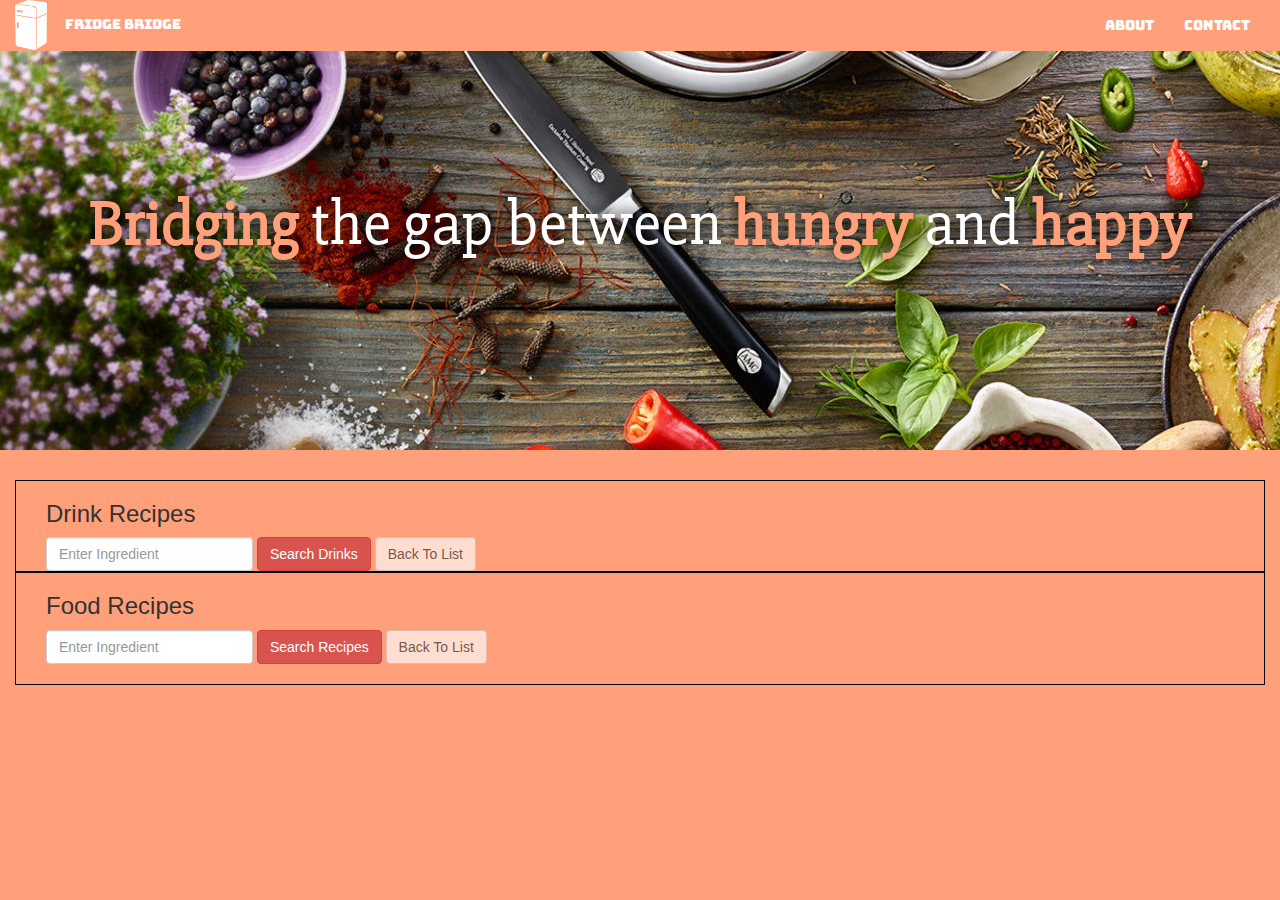
==== commit 78b771f7: "have to commit" ====
--- a/index.html
+++ b/index.html
@@ -1,279 +1,299 @@
 <!DOCTYPE html>
 <html>
-    <head>
-        <title>Fridge Bridge</title>
-        <meta name="viewport" content="width=device-width, initial-scale=1">
-        
-        <link href="https://fonts.googleapis.com/css?family=Bungee|Slabo+27px|Quicksand" rel="stylesheet">
-        <link href="https://fonts.googleapis.com/css?family=Bungee|Slabo+27px" rel="stylesheet">
-        <link rel="stylesheet" href="https://maxcdn.bootstrapcdn.com/bootstrap/3.3.7/css/bootstrap.min.css">
-        <link rel="stylesheet" type="text/css" href="style.css">
-
-        <script src="https://ajax.googleapis.com/ajax/libs/jquery/3.2.1/jquery.min.js"></script>
-        <script src="https://maxcdn.bootstrapcdn.com/bootstrap/3.3.7/js/bootstrap.min.js"></script>
-
-        <script src="scripts/food.js" type="text/javascript"></script>
-        <script src="scripts/main.js" type="text/javascript"></script>
-        <script src="scripts/youtube.js" type="text/javascript"></script>
-        <script src="scripts/drink.js" type="text/javascript"></script>
-    </head>
-
-    <body>
-        <!--NAVIGATION MENU START-->
-        <nav class="navbar custom-nav container-fluid navbar-fixed-top">
-            <div class="container-fluid">
-                <div class="navbar-header">
-                    <button type="button" class="navbar-toggle nav-toggle" data-toggle="collapse" data-target="#mainNav">
-                            <img class="mobile-nav" src="images/fb_logo_white.png">
-                    </button>
-                    <div class="nav-left">
-                        <img src="images/white_fridge.png">
-                        <p>Fridge Bridge</p>
-                    </div>
-                </div>
-                <div class="collapse navbar-collapse navbar-right" id="mainNav">
-                    <ul class="nav navbar-nav">
-                        <li class="active"><a href="#home">Home</a></li>
-                        <li><a href="#about">About</a></li>
-                        <li><a href="#contact">Contact</a></li>
-                        <li class="dropdown">
-                            <a class="dropdown-toggle" data-toggle="dropdown" href="#">Drop Down<span class="caret"></span></a>
-                            <ul class="dropdown-menu">
-                                <li><a href="#">Page 1-1</a></li>
-                                <li><a href="#">Page 1-2</a></li>
-                                <li><a href="#">Page 1-3</a></li>
-                            </ul>
-                        </li>
+
+<head>
+    <title>Fridge Bridge</title>
+    <meta name="viewport" content="width=device-width, initial-scale=1">
+
+    <link href="https://fonts.googleapis.com/css?family=Bungee|Slabo+27px|Quicksand" rel="stylesheet">
+    <link href="https://fonts.googleapis.com/css?family=Bungee|Slabo+27px" rel="stylesheet">
+    <link rel="stylesheet" href="https://maxcdn.bootstrapcdn.com/bootstrap/3.3.7/css/bootstrap.min.css">
+    <link rel="stylesheet" type="text/css" href="style.css">
+
+    <script src="https://ajax.googleapis.com/ajax/libs/jquery/3.2.1/jquery.min.js"></script>
+    <script src="https://maxcdn.bootstrapcdn.com/bootstrap/3.3.7/js/bootstrap.min.js"></script>
+
+    <script src="scripts/food.js" type="text/javascript"></script>
+    <script src="scripts/main.js" type="text/javascript"></script>
+    <script src="scripts/youtube.js" type="text/javascript"></script>
+    <script src="scripts/drink.js" type="text/javascript"></script>
+</head>
+
+<body>
+    <!--NAVIGATION MENU START-->
+    <nav class="navbar custom-nav container-fluid navbar-fixed-top">
+        <div class="navbar-header">
+            <button type="button" class="navbar-toggle nav-toggle" data-toggle="collapse" data-target="#mainNav">
+                <img class="mobile-nav" src="images/fb_logo_white.png">
+            </button>
+            <div class="nav-left">
+                <img src="images/white_fridge.png">
+                <p>Fridge Bridge</p>
+            </div>
+        </div>
+        <div class="collapse navbar-collapse navbar-right" id="mainNav">
+            <ul class="nav navbar-nav mouse-hover">
+                <li>
+                    <a data-toggle="modal" data-target="#about-modal">About</a>
+                </li>
+                <li>
+                    <a data-toggle="modal" data-target="#contact-modal">Contact</a>
+                </li>
+            </ul>
+        </div>
+    </nav>
+    <!--NAVIGATION MENU END-->
+
+    <div class="jumbotron welcome" id="home">
+        <h1>
+            <b>Bridging</b> the gap between
+            <b>hungry</b> and
+            <b>happy</b>
+        </h1>
+    </div>
+
+    <!--MAIN CONTENT-->
+    <div class="container-fluid main-area">
+
+        <!--DRINKS-->
+        <div class="drink-container col-xs-12">
+            <div class="drink-search form-group">
+                <h3 class="drink-header col-sm-12">Drink Recipes</h3>
+                <!--SEARCH BAR FOR DRINK RECIPES-->
+                <form class="form-inline col-sm-12">
+                    <input class="input-drink form-control" type="text" name="input" placeholder="Enter Ingredient">
+                    <button class="submit-drink btn btn-danger" id="submit-drink" type="button">Search Drinks</button>
+                    <button class="back-drink btn btn-default disabled" type="button">Back To List</button>
+                </form>
+            </div>
+
+            <!--DRINK RESULTS-->
+            <div class="drink-results">
+                <div class="drink-list">
+                    <ul>
+
                     </ul>
                 </div>
-            </div>
-        </nav> <!--NAVIGATION MENU END-->
-
-        <div class="jumbotron welcome" id="home">
-            <h1><b>Bridging</b> the gap between <b>hungry</b> and <b>happy</b></h1>
-        </div>
-
-        <!--MAIN CONTENT-->
-        <div class="content">
-            <div class="recipe-area">
-                
-                <!--DRINKS-->
-                <div class="drink-container col-sm-6 col-xs-12">
-                    <h3 class="drink-header col-sm-12">Drink Recipes</h3>
-                    <!--SEARCH BAR FOR DRINK RECIPES-->
-                    <form class="form-inline col-sm-12">
-                        <div class="drink-search form-group">
-                            <input class="input-drink form-control" type="text" name="input" placeholder="Enter Ingredient">
-                            <button class="submit-drink btn btn-danger" id="submit-drink" type="button">Search Drinks</button>
-                        </div>
-                    </form>
-
-                    <!--DRINKS START-->
-                    <div class="container-fluid">
-                        <div class="drink-list">
-                            <ul>
-
-                            </ul>
-                        </div>
-
-                        <div class="drink-ing">
-                            <h2></h2>
-                            <div class="photo-img"></div>
-                            <div class="ingred-sec">
-                                <h3>Ingredients</h3>
-                                <ul></ul>
-                            </div>
-                            <div class="desc-sec">
-                                <h3>Instructions</h3>
-                                <p></p>
-                            </div>
-                            <div class="skill-sec">
-                                <h3>Skill Level Recommended</h3>
-                                <p></p>
-                            </div>
-                            <div class="story-sec">
-                                <h3>Background Story</h3>
-                                <p></p>
-                            </div>
-                            <div class="youtube-sec">
-                                <h3>Video Tutorials Containing <span class="drinksSearchTerm"></span></h3>
-                                <p>
-                                <!--DRINK CAROUSEL START-->
-                                <div class="carousel_container hidden" id="drinks-carousel">
-                                    <div class="carousel slide" id="youtube-carousel1" data-pause='hover' data-ride="carousel">
-                                        <!-- Indicators -->
-                                        <ol class="carousel-indicators">
-                                            <li data-target="#youtube-carousel1" data-slide-to="0" class="active"></li>
-                                            <li data-target="#youtube-carousel1" data-slide-to="1"></li>
-                                            <li data-target="#youtube-carousel1" data-slide-to="2"></li>
-                                            <li data-target="#youtube-carousel1" data-slide-to="3"></li>
-                                            <li data-target="#youtube-carousel1" data-slide-to="4"></li>
-                                        </ol>
-
-                                        <!-- Videos -->
-                                        <div class="carousel-inner">
-                                            <div class="item active drinks-item" id="drinks-video0" style="text-align: center">
-                                                <!--youtube video will go here-->
-                                            </div>
-
-                                            <div class="item drinks-item" id="drinks-video1" style="text-align: center">
-                                                <!--youtube video will go here-->
-                                            </div>
-
-                                            <div class="item drinks-item" id="drinks-video2" style="text-align: center">
-                                                <!--youtube video will go here-->
-                                            </div>
-                                            <div class="item drinks-item" id="drinks-video3" style="text-align: center">
-                                                <!--youtube video will go here-->
-                                            </div>
-                                            <div class="item drinks-item" id="drinks-video4" style="text-align: center">
-                                                <!--youtube video will go here-->
-                                            </div>
-                                        </div>
-
-                                        <!-- Left & Right Controls -->
-                                        <a class="left carousel-control" href="#youtube-carousel1" data-slide="prev">
-                                            <span class="glyphicon glyphicon-chevron-left"></span>
-                                            <span class="sr-only">Previous</span>
-                                        </a>
-                                        <a class="right carousel-control" href="#youtube-carousel1" data-slide="next">
-                                            <span class="glyphicon glyphicon-chevron-right"></span>
-                                            <span class="sr-only">Next</span>
-                                        </a>
-                                    </div>
-                                </div><!--DRINK CAROUSEL END-->
+
+                <div class="drink-ing">
+                    <h2></h2>
+                    <div class="photo-img"></div>
+                    <div class="ingred-sec">
+                        <h3>Ingredients</h3>
+                        <ul></ul>
+                    </div>
+                    <div class="desc-sec">
+                        <h3>Instructions</h3>
+                        <p></p>
+                    </div>
+                    <div class="youtube-sec">
+                        <h3>Video Tutorials Containing
+                            <span class="drinks-search-term"></span>
+                        </h3>
+                        <!--DRINK CAROUSEL START-->
+                        <div class="carousel_container hidden" id="drinks-carousel">
+                            <div class="carousel slide" id="youtube-carousel1" data-pause='hover' data-ride="carousel">
+                                <!-- Indicators -->
+                                <ol class="carousel-indicators">
+                                    <li data-target="#youtube-carousel1" data-slide-to="0" class="active"></li>
+                                    <li data-target="#youtube-carousel1" data-slide-to="1"></li>
+                                    <li data-target="#youtube-carousel1" data-slide-to="2"></li>
+                                    <li data-target="#youtube-carousel1" data-slide-to="3"></li>
+                                    <li data-target="#youtube-carousel1" data-slide-to="4"></li>
+                                </ol>
+
+                                <!-- Videos -->
+                                <div class="carousel-inner">
+                                    <div class="item active drinks-item" id="drinks-video0" style="text-align: center">
+                                        <!--youtube video will go here-->
+                                    </div>
+
+                                    <div class="item drinks-item" id="drinks-video1" style="text-align: center">
+                                        <!--youtube video will go here-->
+                                    </div>
+
+                                    <div class="item drinks-item" id="drinks-video2" style="text-align: center">
+                                        <!--youtube video will go here-->
+                                    </div>
+                                    <div class="item drinks-item" id="drinks-video3" style="text-align: center">
+                                        <!--youtube video will go here-->
+                                    </div>
+                                    <div class="item drinks-item" id="drinks-video4" style="text-align: center">
+                                        <!--youtube video will go here-->
+                                    </div>
+                                </div>
+
+                                <!-- Left & Right Controls -->
+                                <a class="left carousel-control" href="#youtube-carousel1" data-slide="prev">
+                                    <span class="glyphicon glyphicon-chevron-left"></span>
+                                    <span class="sr-only">Previous</span>
+                                </a>
+                                <a class="right carousel-control" href="#youtube-carousel1" data-slide="next">
+                                    <span class="glyphicon glyphicon-chevron-right"></span>
+                                    <span class="sr-only">Next</span>
+                                </a>
                             </div>
                         </div>
-                    </div>
-                </div><!--DRINKS END-->
-
-                <!--FOOD-->
-                <div class="food-container col-sm-6 col-xs-12">
-                    <h3 class="food-header col-sm-12">Food Recipes</h3>
-                    <!--SEARCH BAR FOR FOOD RECIPES-->
-                    <form class="form-inline col-sm-12">
-                        <div class="food-search form-group">
-                            <input placeholder="Enter Ingredient" type="text" id='food-input' class="form-control">
-                            <button class="submit-food btn btn-danger" id="submit-food" type="button">Search Recipes</button>
-                        </div>
-                    </form>
-
-                    <!--FOOD START-->
-                    <div class="container-fluid">
-                        <div class="recipe-list">
-                            <div class="recipe-list rL1">
+                        <!--DRINK CAROUSEL END-->
+                    </div>
+                </div>
+            </div>
+        </div>
+        <!--DRINKS END-->
+
+        <!--FOOD-->
+        <div class="food-container col-xs-12">
+            <div class="food-search form-group">
+                <h3 class="food-header col-sm-12">Food Recipes</h3>
+                <!--SEARCH BAR FOR FOOD RECIPES-->
+                <form class="form-inline col-sm-12">
+                    <input placeholder="Enter Ingredient" type="text" id='food-input' class="form-control">
+                    <button class="submit-food btn btn-danger" id="submit-food" type="button">Search Recipes</button>
+                    <button class="back-food btn btn-default disabled" type="button">Back To List</button>
+                </form>
+            </div>
+
+            <!--FOOD RESULTS-->
+            <div class="food-results">
+                <div class="recipe-list">
+                    <div class="recipe-list rL1">
+                    </div>
+                    <div class="recipe-list rL2">
+                    </div>
+                </div>
+                <div class="recipe">
+                    <h2></h2>
+                    <div class="recipe-photo"></div>
+                    <div class="food-ingredients">
+                        <h3>Ingredients</h3>
+                        <ul></ul>
+                    </div>
+                    <div class="instructions">
+                        <h3>Instructions</h3>
+                        <p></p>
+                    </div>
+                    <div class="vid-tutorials">
+                        <h3>Video Tutorials Containing:
+                            <span class="food-search-term"></span>
+                        </h3>
+                        <p>
+                            <!--FOOD CAROUSEL START-->
+                            <div class="carousel-container hidden" id="food-carousel">
+                                <div class="carousel slide" id="youtube-carousel2" data-pause='hover' data-ride="carousel">
+                                    <!-- Indicators -->
+                                    <ol class="carousel-indicators">
+                                        <li data-target="#youtube-carousel2" data-slide-to="0" class="active"></li>
+                                        <li data-target="#youtube-carousel2" data-slide-to="1"></li>
+                                        <li data-target="#youtube-carousel2" data-slide-to="2"></li>
+                                        <li data-target="#youtube-carousel2" data-slide-to="3"></li>
+                                        <li data-target="#youtube-carousel2" data-slide-to="4"></li>
+                                    </ol>
+
+                                    <!-- Videos -->
+                                    <div class="carousel-inner">
+                                        <div class="item active food-item" id="food-video0" style="text-align: center">
+                                            <!--youtube video will go here-->
+                                        </div>
+
+                                        <div class="item food-item" id="food-video1" style="text-align: center">
+                                            <!--youtube video will go here-->
+                                        </div>
+
+                                        <div class="item food-item" id="food-video2" style="text-align: center">
+                                            <!--youtube video will go here-->
+                                        </div>
+                                        <div class="item food-item" id="food-video3" style="text-align: center">
+                                            <!--youtube video will go here-->
+                                        </div>
+                                        <div class="item food-item" id="food-video4" style="text-align: center">
+                                            <!--youtube video will go here-->
+                                        </div>
+                                    </div>
+
+                                    <!-- Left & Right Controls -->
+                                    <a class="left carousel-control" href="#youtube-carousel2" data-slide="prev">
+                                        <span class="glyphicon glyphicon-chevron-left"></span>
+                                        <span class="sr-only">Previous</span>
+                                    </a>
+                                    <a class="right carousel-control" href="#youtube-carousel2" data-slide="next">
+                                        <span class="glyphicon glyphicon-chevron-right"></span>
+                                        <span class="sr-only">Next</span>
+                                    </a>
+                                </div>
                             </div>
-                            <div class="recipe-list rL2">
-                            </div>
-                        </div>
-                        <div class="recipe">
-                            <h2></h2>
-                            <div class="recipe-photo"></div>
-                            <div class="food-ingredients">
-                                <h3>Ingredients</h3>
-                                <ul></ul>
-                            </div>
-                            <div class="instructions">
-                                <h3>Instructions</h3>
-                                <p></p>
-                            </div>
-                            <div class="vid-tutorials">
-                                <h3>Video Tutorials Containing <span class="foodSearchTerm"></span></h3>
-                                <p>
-                                <!--FOOD CAROUSEL START-->
-                                <div class="carousel-container hidden" id="food-carousel">
-                                    <div class="carousel slide" id="youtube-carousel2" data-pause='hover' data-ride="carousel">
-                                        <!-- Indicators -->
-                                        <ol class="carousel-indicators">
-                                            <li data-target="#youtube-carousel2" data-slide-to="0" class="active"></li>
-                                            <li data-target="#youtube-carousel2" data-slide-to="1"></li>
-                                            <li data-target="#youtube-carousel2" data-slide-to="2"></li>
-                                            <li data-target="#youtube-carousel2" data-slide-to="3"></li>
-                                            <li data-target="#youtube-carousel2" data-slide-to="4"></li>
-                                        </ol>
-
-                                        <!-- Videos -->
-                                        <div class="carousel-inner">
-                                            <div class="item active food-item" id="food-video0" style="text-align: center">
-                                                <!--youtube video will go here-->
-                                            </div>
-
-                                            <div class="item food-item" id="food-video1" style="text-align: center">
-                                                <!--youtube video will go here-->
-                                            </div>
-
-                                            <div class="item food-item" id="food-video2" style="text-align: center">
-                                                <!--youtube video will go here-->
-                                            </div>
-                                            <div class="item food-item" id="food-video3" style="text-align: center">
-                                                <!--youtube video will go here-->
-                                            </div>
-                                            <div class="item food-item" id="food-video4" style="text-align: center">
-                                                <!--youtube video will go here-->
-                                            </div>
-                                        </div>
-
-                                        <!-- Left & Right Controls -->
-                                        <a class="left carousel-control" href="#youtube-carousel2" data-slide="prev">
-                                            <span class="glyphicon glyphicon-chevron-left"></span>
-                                            <span class="sr-only">Previous</span>
-                                        </a>
-                                        <a class="right carousel-control" href="#youtube-carousel2" data-slide="next">
-                                            <span class="glyphicon glyphicon-chevron-right"></span>
-                                            <span class="sr-only">Next</span>
-                                        </a>
-                                    </div>
-                                </div>
-                            </div><!--FOOD CAROUSEL END-->
-                        </div>
-                    </div>
-                </div><!--FOOD END-->
-                
-                <!-- <nav aria-label="...">
-                    <ul class="pager">
-                        <li class="back-to-list"><span aria-hidden="true">&larr; Back to List</span></li>
-                        <li class="search-again"><span aria-hidden="true">Search Again</span></li>
+                    </div>
+                    <!--FOOD CAROUSEL END-->
+                </div>
+            </div>
+        </div>
+        <!--FOOD END-->
+    </div>
+
+    <!-- MODAL -->
+    <!-- error modal -->
+    <div id="error-modal" class="modal fade" role="dialog">
+        <div class="modal-dialog">
+            <div class="modal-content">
+                <div class="modal-body">
+                    <h4>Error</h4>
+                    <p></p>
+                </div>
+                <div class="modal-footer">
+                    <button type="button" class="close" data-dismiss="modal">Close &times;</button>
+                </div>
+            </div>
+        </div>
+    </div>
+
+    <!-- about modal -->
+    <div id="about-modal" class="modal fade" role="dialog">
+        <div class="modal-dialog">
+            <div class="modal-content">
+                <div class="modal-header">
+                    <h4>About</h4>
+                </div>
+                <div class="modal-body">
+                    <p>Fridge Bridge helps you find recipes to make with the ingredients you have. Search for the main ingredient
+                        you wish to use and choose from the list of recipes found with desired ingredient.</p>
+                </div>
+                <div class="modal-footer">
+                    <button type="button" class="close" data-dismiss="modal">Close &times;</button>
+                </div>
+            </div>
+        </div>
+    </div>
+
+    <!-- contact modal -->
+    <div id="contact-modal" class="modal fade" role="dialog">
+        <div class="modal-dialog">
+            <div class="modal-content">
+                <div class="modal-header">
+                    <h4>Contact</h4>
+                </div>
+                <div class="modal-body">
+                    <h3>Github
+                        <img src="images/github-10-xxl.png" id="git-logo">
+                    </h3>
+                    <ul class="github-links">
+                        <li>
+                            <a href="https://github.com/kryseno">Krystal</a>
+                        </li>
+                        <li>
+                            <a href="https://github.com/oowretep">Peter</a>
+                        </li>
+                        <li>
+                            <a href="https://github.com/pk316">Prosith</a>
+                        </li>
+                        <!-- <li><a href="https://github.com/csinocruz">Francesca</a></li> -->
                     </ul>
-                </nav> -->
-            </div>
-        </div><!--MAIN CONTENT-->
-
-        <div class="container" id="about">
-            <h3>About</h3>
-            <p>Fridge Bridge helps you find recipes to make with the ingredients you have. Search for the main ingredient you wish to use and choose from the list of recipes found with desired ingredient.</p>
-            <br>
-            <p>API's include:</p>
-            <ul>
-                <li>CocktailDB - For all drinks</li>
-                <li>Yummly - For all food</li>
-                <li>Youtube - For related videos</li>
-            </ul>
-        </div>
-
-        <div class="container" id="contact">
-            <h3 class="col-sm-3 col-xs-12">Github<img src="images/github-10-xxl.png" id="git-logo"></h3>
-            <ul class="col-sm-9 col-xs-12 github-links">
-                <li><a href="https://github.com/kryseno">Krystal</a></li>
-                <li><a href="https://github.com/oowretep">Peter</a></li>
-                <li><a href="https://github.com/pk316">Prosith</a></li>
-                <!-- <li><a href="https://github.com/csinocruz">Francesca</a></li> -->
-            </ul>
-        </div>
-
-        <!-- error modal -->
-        <div id="error-modal" class="modal fade" role="dialog">
-            <div class="modal-dialog">
-                <div class="modal-content">
-                    <div class="modal-body">
-                        <h4>Error</h4>
-                        <p></p>
-                    </div>
-                    <div class="modal-footer">
-                        <button type="button" class="close" data-dismiss="modal">Close &times;</button>
-                    </div>
-                </div>
-            </div>
-        </div>
-        
-    </body>
+                </div>
+                <div class="modal-footer">
+                    <button type="button" class="close" data-dismiss="modal">Close &times;</button>
+                </div>
+            </div>
+        </div>
+    </div>
+
+</body>
+
 </html>
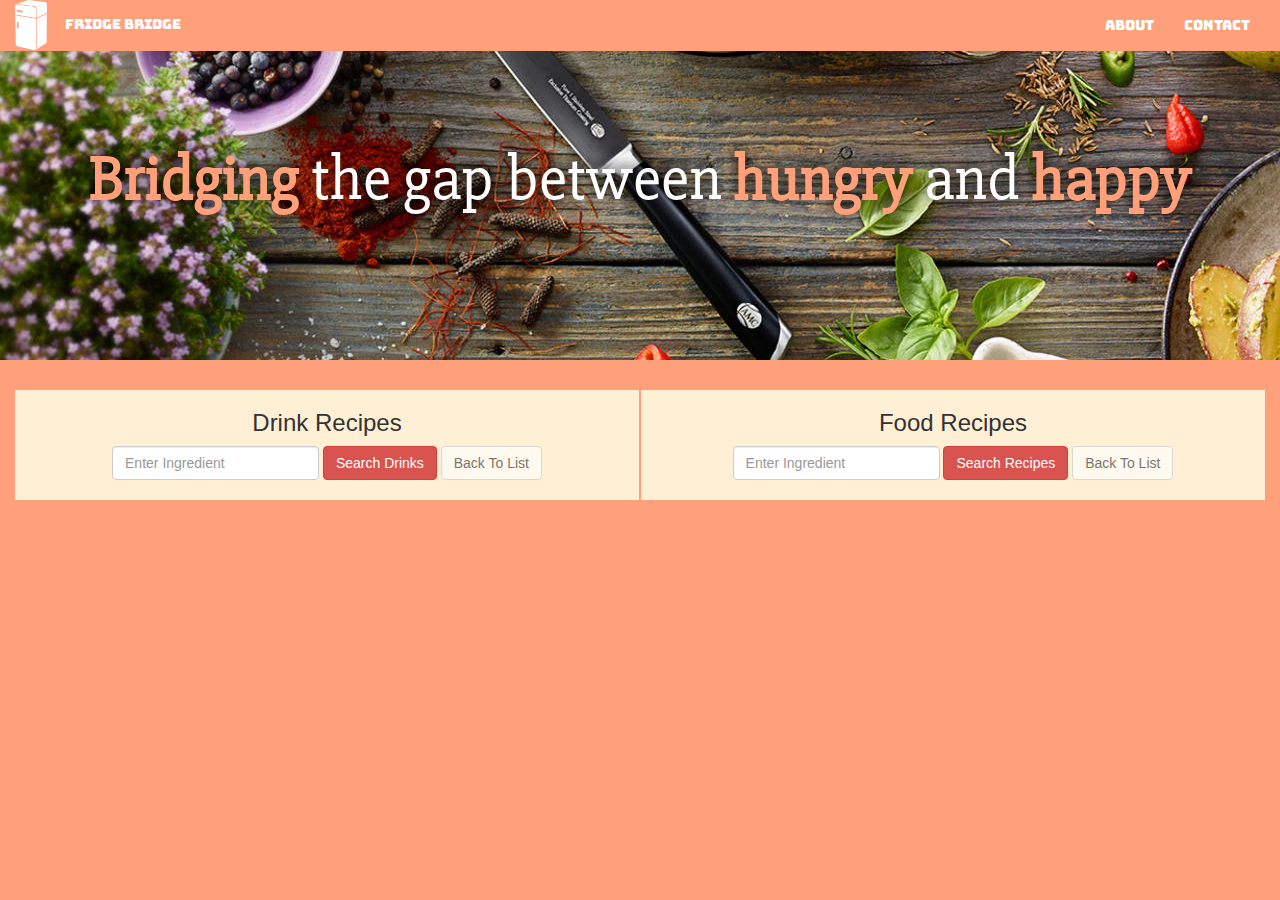
==== commit fd94ed61: "Merge pull request #1 from pk316/dev" ====
--- a/index.html
+++ b/index.html
@@ -56,7 +56,7 @@
     <div class="container-fluid main-area">
 
         <!--DRINKS-->
-        <div class="drink-container col-xs-12">
+        <div class="drink-container col-sm-6 col-xs-12">
             <div class="drink-search form-group">
                 <h3 class="drink-header col-sm-12">Drink Recipes</h3>
                 <!--SEARCH BAR FOR DRINK RECIPES-->
@@ -70,23 +70,25 @@
             <!--DRINK RESULTS-->
             <div class="drink-results">
                 <div class="drink-list">
-                    <ul>
-
-                    </ul>
-                </div>
-
-                <div class="drink-ing">
+                    <div>
+
+                    </div>
+                </div>
+
+                <div class="drink-ing col-xs-12 col-sm-12">
                     <h2></h2>
-                    <div class="photo-img"></div>
-                    <div class="ingred-sec">
+                    <div class="ingred-sec col-sm-6 col-xs-12">
                         <h3>Ingredients</h3>
                         <ul></ul>
                     </div>
-                    <div class="desc-sec">
+                    <div class="photo-img col-sm-6 col-xs-12">
+                        <img>
+                    </div>
+                    <div class="desc-sec col-sm-12 col-xs-12">
                         <h3>Instructions</h3>
                         <p></p>
                     </div>
-                    <div class="youtube-sec">
+                    <div class="youtube-sec col-sm-12 col-xs-12">
                         <h3>Video Tutorials Containing
                             <span class="drinks-search-term"></span>
                         </h3>
@@ -142,7 +144,7 @@
         <!--DRINKS END-->
 
         <!--FOOD-->
-        <div class="food-container col-xs-12">
+        <div class="food-container col-sm-6 col-xs-12">
             <div class="food-search form-group">
                 <h3 class="food-header col-sm-12">Food Recipes</h3>
                 <!--SEARCH BAR FOR FOOD RECIPES-->
@@ -156,9 +158,7 @@
             <!--FOOD RESULTS-->
             <div class="food-results">
                 <div class="recipe-list">
-                    <div class="recipe-list rL1">
-                    </div>
-                    <div class="recipe-list rL2">
+                    <div>
                     </div>
                 </div>
                 <div class="recipe">
@@ -237,6 +237,8 @@
                 <div class="modal-body">
                     <h4>Error</h4>
                     <p></p>
+                    <p></p>
+                    <p></p>
                 </div>
                 <div class="modal-footer">
                     <button type="button" class="close" data-dismiss="modal">Close &times;</button>
@@ -253,8 +255,9 @@
                     <h4>About</h4>
                 </div>
                 <div class="modal-body">
-                    <p>Fridge Bridge helps you find recipes to make with the ingredients you have. Search for the main ingredient
-                        you wish to use and choose from the list of recipes found with desired ingredient.</p>
+                    <p>Utilizing the CocktailDB API, Fridge Bridge helps you find recipes to make with the ingredients you have. Search for the main ingredient
+                        you wish to use and choose from the list of recipes found with the desired ingredient.</p>
+                    <p>The list of drinks and ingredients are referenced from CocktailDB and the results are not our own.</p>
                 </div>
                 <div class="modal-footer">
                     <button type="button" class="close" data-dismiss="modal">Close &times;</button>
--- a/style.css
+++ b/style.css
@@ -2,13 +2,24 @@
     background-color: lightsalmon;
 }
 
-ul > li {
+ul>li {
     list-style-type: none;
 }
 
-li > a {
+li>a {
     text-decoration: none;
     color: white;
+}
+
+.mouse-hover {
+    cursor: pointer;
+}
+
+.drink-list,
+.drink-ing,
+.recipe-list,
+.recipe {
+    font-family: 'Quicksand', sans-serif;
 }
 
 /* NAVBAR */
@@ -21,33 +32,22 @@
     background-color: lightsalmon;
 }
 
-.nav-left > img {
+.nav-left>img {
     height: 50px;
 }
 
-.nav-left > p {
+.nav-left>p {
     display: inline;
     color: white;
     padding-left: 15px;
     margin: 0;
 }
 
-.dropdown-menu {
-    background-color: lightsalmon;
-}
-
-.dropdown-menu > li {
-    text-align: center;
-}
-
-.nav > li > a:focus, .nav > li > a:hover, .dropdown-menu > li > a:focus, .dropdown-menu > li > a:hover {
+.nav>li>a:focus,
+.nav>li>a:hover {
     text-decoration: none;
     background-color: white;
     color: lightsalmon;
-}
-
-#main-nav {
-    padding-top: 5px;
 }
 
 .mobile-nav {
@@ -60,9 +60,9 @@
     margin: 1px 10px;
 }
 
-/* WELCOME */
+/* MAIN PAGE */
 .welcome {
-    height: 50vh;
+    height: 40vh;
     width: 100%;
     background-image: url("images/culinary.jpg");
     background-repeat: no-repeat;
@@ -71,7 +71,7 @@
     display: flex;
 }
 
-.welcome > h1 {
+.welcome>h1 {
     color: white;
     margin: auto;
     text-shadow: -1px -3px 13px black;
@@ -79,96 +79,124 @@
     text-align: center;
 }
 
-.welcome > h1 b {
+.welcome>h1 b {
     color: lightsalmon;
 }
 
-/* MAIN CONTENT */
-.recipe-area {
-    height: 700px;
-    width: 90vw;
-    border: 1px solid lightgrey;
-    overflow: auto;
+/* RECIPE AREA */
+.main-area {
+    display: flex;
+    width: 100%;
+}
+
+.drink-container,
+.food-container {
+    min-height: 110px;
+    height: auto;
     background-color: papayawhip;
-}
-
-.drink-container, .food-container {
-    border: 1px solid black;
-    height: auto;
-}
-
-.drink-container > h3, .drink-container > form, .food-container > h3, .food-container > form {
-    text-align: center;
-}
-
-
-
-
-
-
-
-.content {
+    margin: 0 auto;
+    margin-bottom: 5px;
+}
+
+.drink-search,
+.food-search {
+    text-align: center;
+}
+
+
+
+
+
+/* drink area */
+.drink-container {
+    border-right: 1px solid lightsalmon;
+}
+
+.drink-results {
+    display: inline-block;
+    margin-top: 1%;
+}
+
+.drink-list {
+    display: none;
+}
+
+.drink-list > div {
     display: flex;
+    flex-wrap: wrap;
     justify-content: space-around;
-    margin: auto;
-}
-
-.student-logos {
-    text-align: center;
-}
-
-#main-logo {
-    height: 34vh;
-    width: auto;
-    padding-top: 30px;
-    padding-left: 10vw;
-    padding-bottom: 15px;
-}
-
+}
+
+.drink-ing {
+    display: none;
+}
+
+.photo-img {
+    text-align: center;
+}
+
+.photo-img > img {
+    height: 10em;
+    width: 10em;
+    background-size: contain;
+    background-repeat: no-repeat;
+}
+
+.ingred-sec {
+    text-align: center;
+}
+
+.ingred-sec > ul {
+    padding: 0;
+}
+
+.drink-ing > h2,
+.youtube-sec h3 {
+    text-align: center;
+}
+
+/* food */
+.food-container {
+    border-left: 1px solid lightsalmon;
+}
+
+.food-results {
+    display: inline-block;
+    margin-top: 1%;
+}
+
+.recipe-list {
+    display: none;
+}
+
+.recipe-list > div {
+     display: flex;
+     flex-wrap: wrap;
+     justify-content: space-around;
+}
+
+.recipe {
+    display: none;
+}
+
+/* carousel */
 .carousel-container {
     width: 60%;
     margin: auto;
     border: 6px solid lightsalmon;
     border-radius: 10px;
 }
-.carousel-container .hidden{
-    display: none;
-}
+
+.carousel-container .hidden {
+    display: none;
+}
+
 .carousel-control {
     width: 5%;
 }
+
 .carousel-inner {
     background-color: lightsalmon;
-}
-
-.drink-list {
-    display: none;
-}
-
-.drink-ing {
-    display: none;
-}
-
-.drink-list li {
-    display: table;
-    margin:auto;
-}
-
-.drink-list ul {
-    padding: 0;
-}
-
-.mouse-hover {
-    cursor: pointer;
-}
-
-.photo-img {
-    height: 300px;
-    width: 300px;
-    float: right;
-    background-size: contain;
-    background-repeat: no-repeat;
-    border: none;
 }
 
 .carousel-container {
@@ -181,57 +209,52 @@
     background-color: lightsalmon;
 }
 
-.drink-list, .drink-ing {
-    font-family: 'Quicksand', sans-serif;
-}
-
-.recipe-list {
-    display: none;
-    display: inline-block;
-}
-.recipe{
-    display: none;
-}
-
-
-
-
-
-/* FOOTER */
-.footer {
-    font-family: 'Bungee', cursive;
-    height: 10vh;
+
+/* MODAL */
+/* contact modal */
+#about-modal .modal-content,
+#contact-modal .modal-content {
     color: white;
+    background-color: lightsalmon;
+}
+
+#contact-modal .modal-body>h3,
+.github-links {
+    text-align: center;
 }
 
 #git-logo {
-    height: 5vh;
+    height: 4.5vh;
 }
 
 .github-links {
-    margin-top: 40px;
-}
-
-.footer h3 {
-    text-align: center;
-}
-
-.github-links > li {
+    padding: 0;
+}
+
+.github-links>li {
     display: inline;
 }
 
-.github-links > li a {
-    padding: 20px;
-}
-
-.github-links > li a:hover {
+.github-links>li a {
+    padding: 10px 20px;
+}
+
+.github-links>li a:hover {
     text-decoration: none;
     color: lightsalmon;
     background-color: white;
 }
 
+
 /* RESPONSIVE */
-@media screen and (max-width: 768px) {
+@media screen and (max-width: 769px) {
+    /* general */
+    .welcome>h1 {
+        font-size: 2em;
+        top: 10%;
+        position: relative;
+    }
+
     .nav-left {
         display: none;
     }
@@ -241,4 +264,40 @@
         display: flex;
         justify-content: space-around;
     }
-}
+
+    .drink-search form > button,
+    .food-search form > button {
+        margin-top: 2%;
+    }
+
+    .main-area {
+        display: block;
+    }
+
+    .drink-container,
+    .food-container {
+        border: none;
+        max-height: 300px;
+        overflow: auto;
+    }
+
+    /* drinks */
+    .drink-list > div > div {
+        height: 25vmin;
+    }
+
+    .photo-img {
+        margin-top: 5%;
+    }
+
+    /* food */
+    .recipe-list > div > div > img{
+        height: 20vmin ;
+    }
+}
+
+@media screen and (max-width: 770px) and (min-height: 901px) {
+    .nav-left {
+        display: none;
+    }
+}